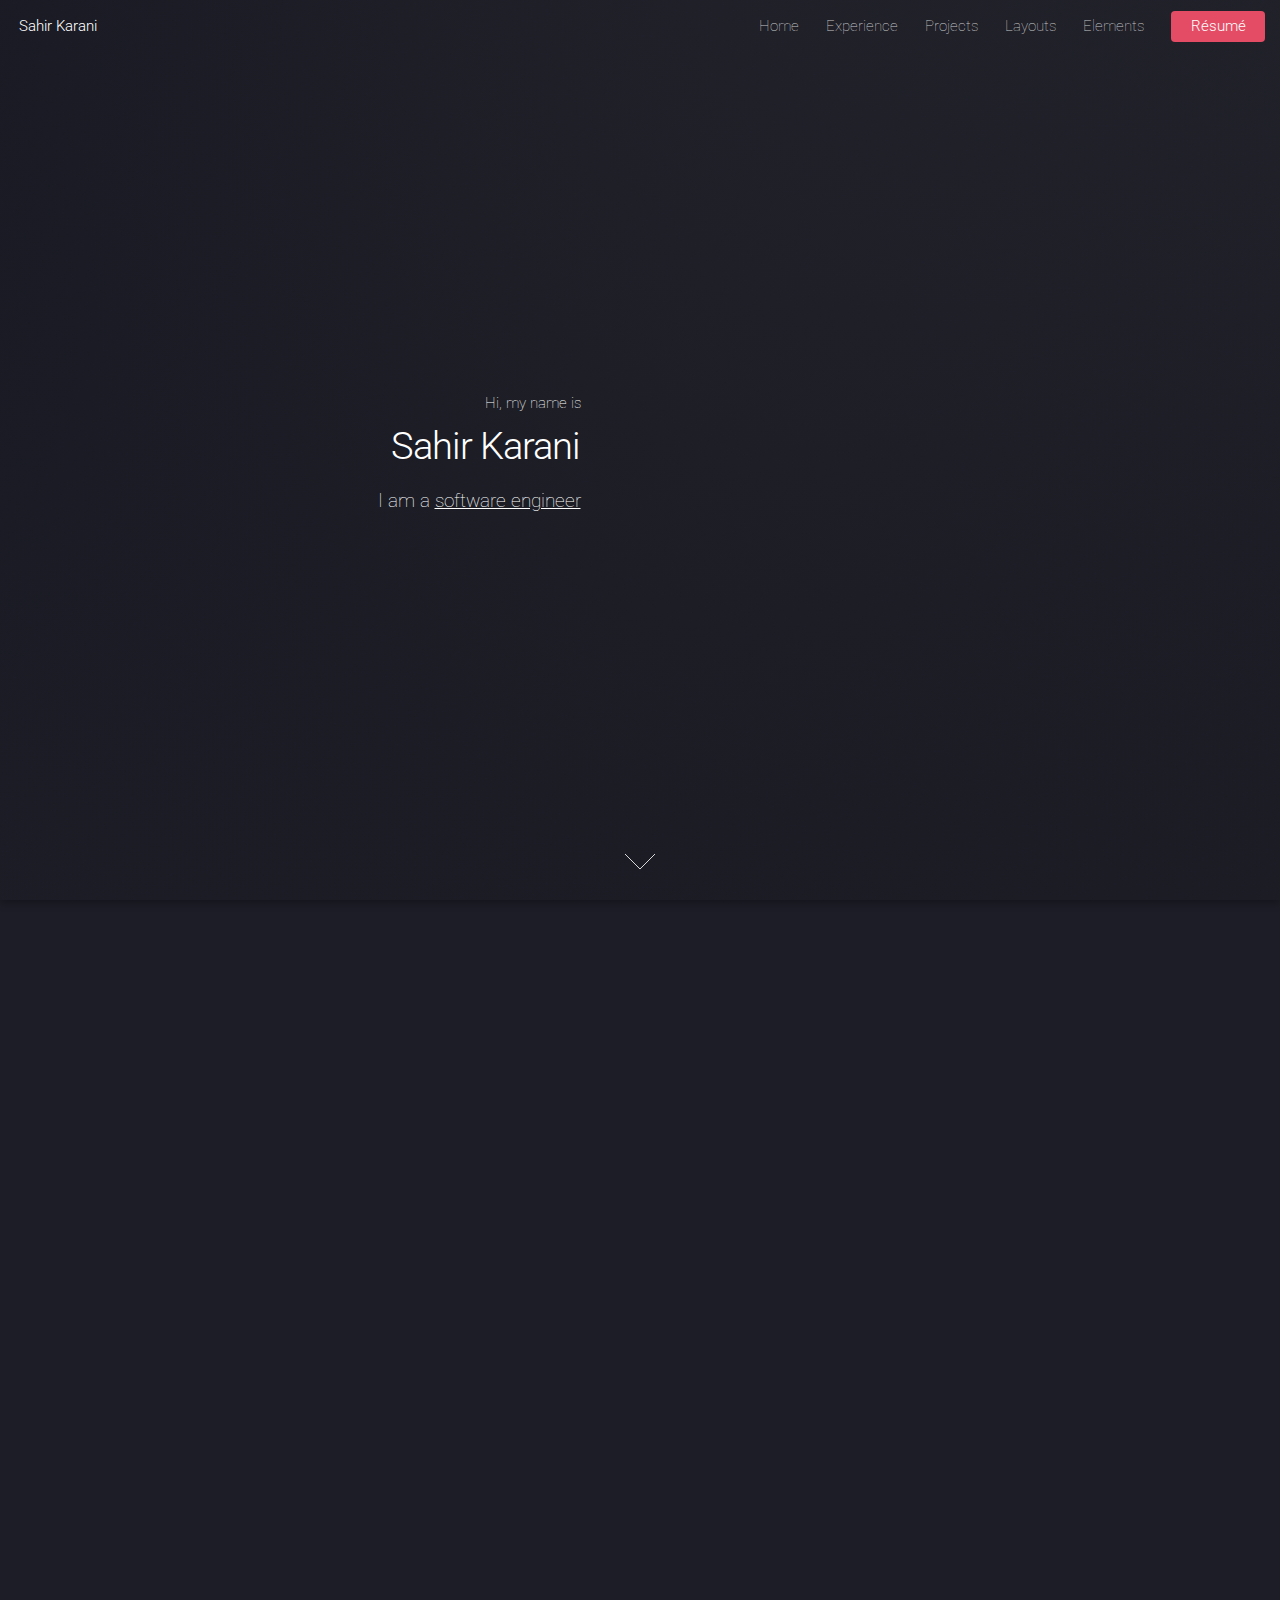
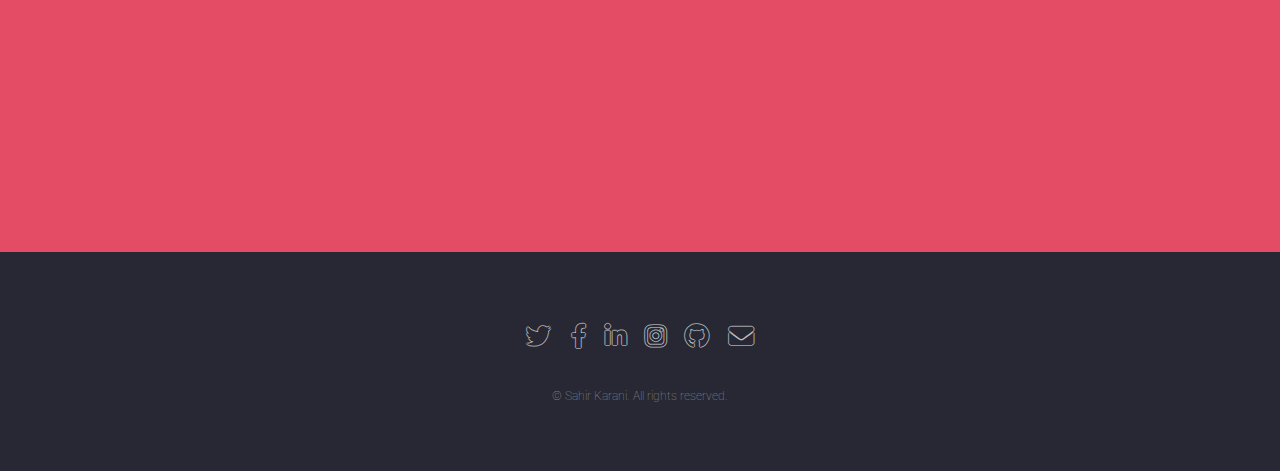
==== index.html @ cb061e29 "adding page redirects and projects page" ====
<!DOCTYPE HTML>
<html>
	<head>
		<link rel="icon" href="favicon.ico?v=2" />
		<title>Sahir Karani's Portfolio</title>
		<meta charset="utf-8" />
		<meta name="viewport" content="width=device-width, initial-scale=1, user-scalable=no" />
		<link rel="stylesheet" href="assets/css/main.css" />
		<noscript><link rel="stylesheet" href="assets/css/noscript.css" /></noscript>
	</head>
	<body class="is-preload landing">
		<div id="page-wrapper">

			<!-- Header -->
				<header id="header">
					<h1 id="logo">
						<a href="index.html">Sahir Karani</a>
					</h1>
					<nav id="nav">
						<ul>
							<li><a href="index.html">Home</a></li>
							<li><a href="experience.html">Experience</a></li>
							<li><a href="projects.html">Projects</a></li>
							<li>
								<a href="#">Layouts</a>
								<ul>
									<li><a href="left-sidebar.html">Left Sidebar</a></li>
									<li><a href="right-sidebar.html">Right Sidebar</a></li>
									<li><a href="no-sidebar.html">No Sidebar</a></li>
									<li>
										<a href="#">Submenu</a>
										<ul>
											<li><a href="#">Option 1</a></li>
											<li><a href="#">Option 2</a></li>
											<li><a href="#">Option 3</a></li>
											<li><a href="#">Option 4</a></li>
										</ul>
									</li>
								</ul>
							</li>
							<li><a href="elements.html">Elements</a></li>
							<li><a href="#" class="button primary">Résumé</a></li>
						</ul>
					</nav>
				</header>

			<!-- Banner -->
				<section id="banner">
					<div class="content">
						<header>
							<p>Hi, my name is</p>
							<h2>Sahir Karani</h2>
							<p>I am a <u>software engineer</u></p>
						</header>
						<span class="image"><img src="images/Sahir.png" alt="" /></span>
					</div>
					<a href="#one" class="goto-next scrolly">Next</a>
				</section>

			<!-- One -->
				<section id="one" class="spotlight style1 bottom">
					<span class="image fit main"><img src="images/pic1.jpg" alt="" /></span>
					<div class="content">
						<div class="container">
							<h2>About Me</h2>
							<p>
								I am a software engineer located in New York City with experience in full-stack development. 
								I am a graduate of New York University’s Tandon School of Engineering where I majored in Computer Science and minored in Cyber Security. 
								Currently I am working as a software engineer at Goldman Sachs. I am experienced in a variety of programming languages and tools. 
								I love learning new things and solving complex problems. I hope one day with my skills I can help people in need and make an impact in the world. 
								When I’m not working, I like to go climbing, play football, work out and try out new restaurants and cuisines.
							</p>
						</div>
					</div>
					<a href="#two" class="goto-next scrolly">Next</a>
				</section>

			<!-- Two -->
				<section id="two" class="spotlight style2 right">
					<span class="image fit main"><img src="images/experience.png" alt="" /></span>
					<div class="content">
						<header>
							<h2>Experience</h2>
						</header>
						<p>
							I started my software engineering journey during my sophomore year in college as a Networks Engineering Analyst at <b>Deloitte</b>. 
							At Deloitte, I developed, tested, and managed Python programs to automate network infrastructure hardware. 
							My next experience was working at <b>JP Morgan Chase & Co.</b> as a software engineer. 
							There I worked on security controls for entitlement management using attribute-based access control. 
							I also designed a policy decision point microservice to manage entitlements and showcased a live example in a proof of concept user interface utilizing Python, XACML, and Flask. 
							Upon graduation, I joined <b>Goldman Sachs</b> as a software engineer on the Alternative Investments and Manager Selection team. 
							Currently, I primarily work on a Java backend and Angular (TypeScript) front end.
						</p>
						<ul class="actions">
							<li><a href="experience.html" class="button">Full Experience</a></li>
						</ul>
					</div>
					<a href="#three" class="goto-next scrolly">Next</a>
				</section>

			<!-- Three -->
				<section id="three" class="spotlight style3 left">
					<span class="image fit main bottom"><img src="images/projects.jpg" alt="" /></span>
					<div class="content">
						<header>
							<h2>Projects</h2>
						</header>
						<p>My highlighted projects include <b>CommUnity</b> - an android application that helped individuals create philanthropic and sustainability initiatives related to public facilities and infrastructure. 
							The CommUnity application won the <u>Best Android Hack at HackNYU</u>, a global hackathon lasting 48 hours and comprising of 500+ participants. 
							Another project I worked on was <b>Alertify</b> - an Android Wear and Android Phone application which allowed users a quick and easy way to reach out to a friend or family member in an emergency. 
							Alertify won the <u>Best Software Hack at WearHacks New York</u>, a wearables hackathon with 500+ participants of all ages. 
							Another personal project is <b>BlueCollr</b>, a web application that allows regular people to connect with blue-collar workers to complete jobs. 
							BlueCollr allows in-application chat, price negotiation, payment and reviews. 
							An additional project I worked on was the <b>Railroad Train Guidance System</b> in which I helped design a fully automated graphical program to show alternative train routes when a train lines were jammed. 
							These are a few projects I've worked on, to see my full project list, click below!</p>
						<ul class="actions">
							<li><a href="projects.html" class="button">All Projects</a></li>
						</ul>
					</div>
					<a href="#four" class="goto-next scrolly">Next</a>
				</section>

			<!-- Four -->
				<section id="four" class="wrapper style1 special fade-up">
					<div class="container">
						<header class="major">
							<h2>Technical Skills & Technologies</h2>
						</header>
						<div class="box alt">
							<div class="row gtr-uniform">
								<section class="col-3 col-4-medium col-6-xsmall">
									<span class="icon solid alt major">
										<i class="fab fa-python fa-3x"></i>
									</span>
									<h3>Python</h3>
								</section>
								<section class="col-3 col-4-medium col-6-xsmall">
									<span class="icon solid alt major">
										<i class="fab fa-java fa-3x"></i>
									</span>
									<h3>Java</h3>
								</section>
								<section class="col-3 col-4-medium col-6-xsmall">
									<span class="icon solid alt major">
										<p>C++</p>
									</span>
									<h3>C++</h3>
								</section>
								<section class="col-3 col-4-medium col-6-xsmall">
									<span class="icon solid alt major">
										<i class="fab fa-angular fa-3x"></i>
									</span>
									<h3>Angular</h3>
								</section>
								<section class="col-3 col-4-medium col-6-xsmall">
									<span class="icon solid alt major">
										<i class="fab fa-html5 fa-3x"></i>
									</span>
									<h3>HTML 5</h3>
								</section>
								<section class="col-3 col-4-medium col-6-xsmall">
									<span class="icon solid alt major">
										<i class="fab fa-css3-alt fa-3x"></i>
									</span>
									<h3>CSS 3</h3>
								</section>

								<section class="col-3 col-4-medium col-6-xsmall">
									<span class="icon solid alt major">
										<i class="fas fa-terminal fa-3x"></i>
									</span>
									<h3>Bash</h3>
								</section>
								
								<section class="col-3 col-4-medium col-6-xsmall">
									<span class="icon solid alt major">
										<i class="fas fa-database fa-3x"></i>
									</span>
									<h3>SQL</h3>
								</section>
								<section class="col-3 col-4-medium col-6-xsmall">
									<span class="icon solid alt major">
										<i class="fab fa-git-alt fa-3x"></i>
									</span>
									<h3>Git</h3>
								</section>
								<section class="col-3 col-4-medium col-6-xsmall">
									<span class="icon solid alt major">
										<i class="fab fa-aws fa-3x"></i>
									</span>
									<h3>Amazon Web Services</h3>
								</section>
								<section class="col-3 col-4-medium col-6-xsmall">
									<span class="icon solid alt major">
										<i class="fab fa-docker fa-3x"></i>
									</span>
									<h3>Docker</h3>
								</section>
								<section class="col-3 col-4-medium col-6-xsmall">
									<span class="icon solid alt major">
										<i class="fab fa-jira fa-3x"></i>
									</span>
									<h3>Jira</h3>
								</section>
							</div>
						</div>
					</div>
				</section>

			<!-- Five -->
				<section id="five" class="wrapper style2 special fade">
					<div class="container">
						<header>
							<h2>Contact Me</h2>
							<p>
								Curious about my experiences? Want to learn more about my projects? Or need a good food recommendation?
								<br>
								Fill out the form below and I'll get back to you!
							</p>
						</header>
						<form onsubmit="sendEmailPost(); this.reset(); return false;" id="emailForm">
							<div class="row input gtr-uniform gtr-50">
								<div class="col-6 col-12-xsmall">
									<input id="name" type="text" name="name" placeholder="Name" required>
								</div>
								<div class="col-6 col-12-xsmall">
									<input id="replyEmail" type="email" name="_replyto" placeholder="Email" required>
								</div>
							</div>
							<div class="row input gtr-uniform gtr-50">
								<div class="col-12">
									<textarea style="resize: vertical;" id="message" name="message" placeholder="Enter your message" rows=7 required></textarea>
								</div>
							</div>
							<input type="submit"class="fit primary"></input>
						</form>
					</div>
				</section>

			<!-- Footer -->
				<footer id="footer">
					<ul class="icons">
						<li><a href="#" class="icon brands alt fa-twitter"><span class="label">Twitter</span></a></li>
						<li><a href="#" class="icon brands alt fa-facebook-f"><span class="label">Facebook</span></a></li>
						<li><a href="#" class="icon brands alt fa-linkedin-in"><span class="label">LinkedIn</span></a></li>
						<li><a href="#" class="icon brands alt fa-instagram"><span class="label">Instagram</span></a></li>
						<li><a href="#" class="icon brands alt fa-github"><span class="label">GitHub</span></a></li>
						<li><a href="#" class="icon solid alt fa-envelope"><span class="label">Email</span></a></li>
					</ul>
					<ul class="copyright">
						<li>&copy; Sahir Karani. All rights reserved.</li>
					</ul>
				</footer>

		</div>

		<!-- Scripts -->
			<script src="assets/js/jquery.min.js"></script>
			<script src="assets/js/jquery.scrolly.min.js"></script>
			<script src="assets/js/jquery.dropotron.min.js"></script>
			<script src="assets/js/jquery.scrollex.min.js"></script>
			<script src="assets/js/browser.min.js"></script>
			<script src="assets/js/breakpoints.min.js"></script>
			<script src="assets/js/util.js"></script>
			<script src="assets/js/main.js"></script>
			<script>
				function sendEmailPost() {
					var xhr = new XMLHttpRequest();
						xhr.open("POST", "https://formspree.io/maydzjkk", true);
						xhr.setRequestHeader('Content-Type', 'application/json');
						xhr.send(JSON.stringify({
						name: document.getElementById("name").value,
						_replyto: document.getElementById("replyEmail").value,
						message: document.getElementById("message").value
					}));

   					alert( "Thank you, your email was sent! I will get back to you soon!" );
				}
			</script>

	</body>
</html>
---- assets/css/main.css ----
@import url("fontawesome-all.min.css");
@import url("https://fonts.googleapis.com/css?family=Roboto:100,300,100italic,300italic");

/*
	Landed by HTML5 UP
	html5up.net | @ajlkn
	Free for personal and commercial use under the CCA 3.0 license (html5up.net/license)
*/

.icon.major.alt i, .icon.major.alt p {
	vertical-align: middle;
	color: white;
}

.icon.major.alt p {
	vertical-align: middle;
	font-weight: bolder;
	font-size: 2em;
	color: white;
}

.row.input {
    padding-bottom: 1.5em;
}

html, body, div, span, applet, object,
iframe, h1, h2, h3, h4, h5, h6, p, blockquote,
pre, a, abbr, acronym, address, big, cite,
code, del, dfn, em, img, ins, kbd, q, s, samp,
small, strike, strong, sub, sup, tt, var, b,
u, i, center, dl, dt, dd, ol, ul, li, fieldset,
form, label, legend, table, caption, tbody,
tfoot, thead, tr, th, td, article, aside,
canvas, details, embed, figure, figcaption,
footer, header, hgroup, menu, nav, output, ruby,
section, summary, time, mark, audio, video {
	margin: 0;
	padding: 0;
	border: 0;
	font-size: 100%;
	font: inherit;
	vertical-align: baseline;}

article, aside, details, figcaption, figure,
footer, header, hgroup, menu, nav, section {
	display: block;}

body {
	line-height: 1;
}

ol, ul {
	list-style: none;
}

blockquote, q {
	quotes: none;
}

	blockquote:before, blockquote:after, q:before, q:after {
		content: '';
		content: none;
	}

table {
	border-collapse: collapse;
	border-spacing: 0;
}

body {
	-webkit-text-size-adjust: none;
}

mark {
	background-color: transparent;
	color: inherit;
}

input::-moz-focus-inner {
	border: 0;
	padding: 0;
}

input, select, textarea {
	-moz-appearance: none;
	-webkit-appearance: none;
	-ms-appearance: none;
	appearance: none;
}

/* Basic */

	html {
		box-sizing: border-box;
	}

	*, *:before, *:after {
		box-sizing: inherit;
	}

	html, body {
		background: #1c1d26;
	}

	body.is-preload *, body.is-preload *:before, body.is-preload *:after {
		-moz-animation: none !important;
		-webkit-animation: none !important;
		-ms-animation: none !important;
		animation: none !important;
		-moz-transition: none !important;
		-webkit-transition: none !important;
		-ms-transition: none !important;
		transition: none !important;
	}

	body, input, select, textarea {
		color: rgba(255, 255, 255, 0.75);
		font-family: "Roboto", Helvetica, sans-serif;
		font-size: 15pt;
		font-weight: 100;
		line-height: 1.75em;
	}

	a {
		-moz-transition: border-color 0.2s ease-in-out, color 0.2s ease-in-out;
		-webkit-transition: border-color 0.2s ease-in-out, color 0.2s ease-in-out;
		-ms-transition: border-color 0.2s ease-in-out, color 0.2s ease-in-out;
		transition: border-color 0.2s ease-in-out, color 0.2s ease-in-out;
		border-bottom: dotted 1px;
		color: #e44c65;
		text-decoration: none;
	}

		a:hover {
			color: #e44c65 !important;
			border-bottom-color: transparent;
		}

	strong, b {
		color: #ffffff;
		font-weight: 300;
	}

	em, i {
		font-style: italic;
	}

	p {
		margin: 0 0 2em 0;
	}

	h1, h2, h3, h4, h5, h6 {
		color: #ffffff;
		font-weight: 300;
		line-height: 1em;
		margin: 0 0 1em 0;
	}

		h1 a, h2 a, h3 a, h4 a, h5 a, h6 a {
			color: inherit;
			border: 0;
		}

	h2 {
		font-size: 2em;
		line-height: 1.5em;
		letter-spacing: -0.025em;
	}

	h3 {
		font-size: 1.35em;
		line-height: 1.5em;
	}

	h4 {
		font-size: 1.1em;
		line-height: 1.5em;
	}

	h5 {
		font-size: 0.9em;
		line-height: 1.5em;
	}

	h6 {
		font-size: 0.7em;
		line-height: 1.5em;
	}

	sub {
		font-size: 0.8em;
		position: relative;
		top: 0.5em;
	}

	sup {
		font-size: 0.8em;
		position: relative;
		top: -0.5em;
	}

	hr {
		border: 0;
		border-bottom: solid 1px rgba(255, 255, 255, 0.3);
		margin: 3em 0;
	}

		hr.major {
			margin: 4em 0;
		}

	blockquote {
		border-left: solid 4px rgba(255, 255, 255, 0.3);
		font-style: italic;
		margin: 0 0 2em 0;
		padding: 0.5em 0 0.5em 2em;
	}

	code {
		background: rgba(255, 255, 255, 0.075);
		border-radius: 4px;
		font-family: "Courier New", monospace;
		font-size: 0.9em;
		margin: 0 0.25em;
		padding: 0.25em 0.65em;
	}

	pre {
		-webkit-overflow-scrolling: touch;
		font-family: "Courier New", monospace;
		font-size: 0.9em;
		margin: 0 0 2em 0;
	}

		pre code {
			display: block;
			line-height: 1.75em;
			padding: 1em 1.5em;
			overflow-x: auto;
		}

	.align-left {
		text-align: left;
	}

	.align-center {
		text-align: center;
	}

	.align-right {
		text-align: right;
	}

/* Loader */

	@-moz-keyframes spinner-show {
		0% {
			opacity: 0;
		}

		100% {
			opacity: 1;
		}
	}

	@-webkit-keyframes spinner-show {
		0% {
			opacity: 0;
		}

		100% {
			opacity: 1;
		}
	}

	@-ms-keyframes spinner-show {
		0% {
			opacity: 0;
		}

		100% {
			opacity: 1;
		}
	}

	@keyframes spinner-show {
		0% {
			opacity: 0;
		}

		100% {
			opacity: 1;
		}
	}

	@-moz-keyframes spinner-hide {
		0% {
			color: rgba(255, 255, 255, 0.15);
			z-index: 100001;
			-moz-transform: scale(1) rotate(0deg);
			-webkit-transform: scale(1) rotate(0deg);
			-ms-transform: scale(1) rotate(0deg);
			transform: scale(1) rotate(0deg);
		}

		99% {
			color: #1c1d26;
			z-index: 100001;
			-moz-transform: scale(0.5) rotate(360deg);
			-webkit-transform: scale(0.5) rotate(360deg);
			-ms-transform: scale(0.5) rotate(360deg);
			transform: scale(0.5) rotate(360deg);
		}

		100% {
			color: #1c1d26;
			z-index: -1;
			-moz-transform: scale(0.5) rotate(360deg);
			-webkit-transform: scale(0.5) rotate(360deg);
			-ms-transform: scale(0.5) rotate(360deg);
			transform: scale(0.5) rotate(360deg);
		}
	}

	@-webkit-keyframes spinner-hide {
		0% {
			color: rgba(255, 255, 255, 0.15);
			z-index: 100001;
			-moz-transform: scale(1) rotate(0deg);
			-webkit-transform: scale(1) rotate(0deg);
			-ms-transform: scale(1) rotate(0deg);
			transform: scale(1) rotate(0deg);
		}

		99% {
			color: #1c1d26;
			z-index: 100001;
			-moz-transform: scale(0.5) rotate(360deg);
			-webkit-transform: scale(0.5) rotate(360deg);
			-ms-transform: scale(0.5) rotate(360deg);
			transform: scale(0.5) rotate(360deg);
		}

		100% {
			color: #1c1d26;
			z-index: -1;
			-moz-transform: scale(0.5) rotate(360deg);
			-webkit-transform: scale(0.5) rotate(360deg);
			-ms-transform: scale(0.5) rotate(360deg);
			transform: scale(0.5) rotate(360deg);
		}
	}

	@-ms-keyframes spinner-hide {
		0% {
			color: rgba(255, 255, 255, 0.15);
			z-index: 100001;
			-moz-transform: scale(1) rotate(0deg);
			-webkit-transform: scale(1) rotate(0deg);
			-ms-transform: scale(1) rotate(0deg);
			transform: scale(1) rotate(0deg);
		}

		99% {
			color: #1c1d26;
			z-index: 100001;
			-moz-transform: scale(0.5) rotate(360deg);
			-webkit-transform: scale(0.5) rotate(360deg);
			-ms-transform: scale(0.5) rotate(360deg);
			transform: scale(0.5) rotate(360deg);
		}

		100% {
			color: #1c1d26;
			z-index: -1;
			-moz-transform: scale(0.5) rotate(360deg);
			-webkit-transform: scale(0.5) rotate(360deg);
			-ms-transform: scale(0.5) rotate(360deg);
			transform: scale(0.5) rotate(360deg);
		}
	}

	@keyframes spinner-hide {
		0% {
			color: rgba(255, 255, 255, 0.15);
			z-index: 100001;
			-moz-transform: scale(1) rotate(0deg);
			-webkit-transform: scale(1) rotate(0deg);
			-ms-transform: scale(1) rotate(0deg);
			transform: scale(1) rotate(0deg);
		}

		99% {
			color: #1c1d26;
			z-index: 100001;
			-moz-transform: scale(0.5) rotate(360deg);
			-webkit-transform: scale(0.5) rotate(360deg);
			-ms-transform: scale(0.5) rotate(360deg);
			transform: scale(0.5) rotate(360deg);
		}

		100% {
			color: #1c1d26;
			z-index: -1;
			-moz-transform: scale(0.5) rotate(360deg);
			-webkit-transform: scale(0.5) rotate(360deg);
			-ms-transform: scale(0.5) rotate(360deg);
			transform: scale(0.5) rotate(360deg);
		}
	}

	@-moz-keyframes spinner-rotate {
		0% {
			-moz-transform: scale(1) rotate(0deg);
			-webkit-transform: scale(1) rotate(0deg);
			-ms-transform: scale(1) rotate(0deg);
			transform: scale(1) rotate(0deg);
		}

		100% {
			-moz-transform: scale(1) rotate(360deg);
			-webkit-transform: scale(1) rotate(360deg);
			-ms-transform: scale(1) rotate(360deg);
			transform: scale(1) rotate(360deg);
		}
	}

	@-webkit-keyframes spinner-rotate {
		0% {
			-moz-transform: scale(1) rotate(0deg);
			-webkit-transform: scale(1) rotate(0deg);
			-ms-transform: scale(1) rotate(0deg);
			transform: scale(1) rotate(0deg);
		}

		100% {
			-moz-transform: scale(1) rotate(360deg);
			-webkit-transform: scale(1) rotate(360deg);
			-ms-transform: scale(1) rotate(360deg);
			transform: scale(1) rotate(360deg);
		}
	}

	@-ms-keyframes spinner-rotate {
		0% {
			-moz-transform: scale(1) rotate(0deg);
			-webkit-transform: scale(1) rotate(0deg);
			-ms-transform: scale(1) rotate(0deg);
			transform: scale(1) rotate(0deg);
		}

		100% {
			-moz-transform: scale(1) rotate(360deg);
			-webkit-transform: scale(1) rotate(360deg);
			-ms-transform: scale(1) rotate(360deg);
			transform: scale(1) rotate(360deg);
		}
	}

	@keyframes spinner-rotate {
		0% {
			-moz-transform: scale(1) rotate(0deg);
			-webkit-transform: scale(1) rotate(0deg);
			-ms-transform: scale(1) rotate(0deg);
			transform: scale(1) rotate(0deg);
		}

		100% {
			-moz-transform: scale(1) rotate(360deg);
			-webkit-transform: scale(1) rotate(360deg);
			-ms-transform: scale(1) rotate(360deg);
			transform: scale(1) rotate(360deg);
		}
	}

	@-moz-keyframes overlay-hide {
		0% {
			opacity: 1;
			z-index: 100000;
		}

		15% {
			opacity: 1;
			z-index: 100000;
		}

		99% {
			opacity: 0;
			z-index: 100000;
		}

		100% {
			opacity: 0;
			z-index: -1;
		}
	}

	@-webkit-keyframes overlay-hide {
		0% {
			opacity: 1;
			z-index: 100000;
		}

		15% {
			opacity: 1;
			z-index: 100000;
		}

		99% {
			opacity: 0;
			z-index: 100000;
		}

		100% {
			opacity: 0;
			z-index: -1;
		}
	}

	@-ms-keyframes overlay-hide {
		0% {
			opacity: 1;
			z-index: 100000;
		}

		15% {
			opacity: 1;
			z-index: 100000;
		}

		99% {
			opacity: 0;
			z-index: 100000;
		}

		100% {
			opacity: 0;
			z-index: -1;
		}
	}

	@keyframes overlay-hide {
		0% {
			opacity: 1;
			z-index: 100000;
		}

		15% {
			opacity: 1;
			z-index: 100000;
		}

		99% {
			opacity: 0;
			z-index: 100000;
		}

		100% {
			opacity: 0;
			z-index: -1;
		}
	}

	body.landing {
		text-decoration: none;
	}

		body.landing:before {
			-moz-osx-font-smoothing: grayscale;
			-webkit-font-smoothing: antialiased;
			display: inline-block;
			font-style: normal;
			font-variant: normal;
			text-rendering: auto;
			line-height: 1;
			text-transform: none !important;
			font-family: 'Font Awesome 5 Free';
			font-weight: 900;
		}

		body.landing:before {
			-moz-animation: spinner-show 1.5s 1 0.25s ease forwards, spinner-hide 0.25s ease-in-out forwards !important;
			-webkit-animation: spinner-show 1.5s 1 0.25s ease forwards, spinner-hide 0.25s ease-in-out forwards !important;
			-ms-animation: spinner-show 1.5s 1 0.25s ease forwards, spinner-hide 0.25s ease-in-out forwards !important;
			animation: spinner-show 1.5s 1 0.25s ease forwards, spinner-hide 0.25s ease-in-out forwards !important;
			-moz-transform-origin: 50% 50%;
			-webkit-transform-origin: 50% 50%;
			-ms-transform-origin: 50% 50%;
			transform-origin: 50% 50%;
			color: rgba(255, 255, 255, 0.15);
			content: '\f1ce';
			cursor: default;
			display: block;
			font-size: 2em;
			height: 2em;
			left: 50%;
			line-height: 2em;
			margin: -1em 0 0 -1em;
			opacity: 0;
			position: fixed;
			text-align: center;
			top: 50%;
			width: 2em;
			z-index: -1;
		}

		body.landing:after {
			-moz-animation: overlay-hide 1.5s ease-in forwards !important;
			-webkit-animation: overlay-hide 1.5s ease-in forwards !important;
			-ms-animation: overlay-hide 1.5s ease-in forwards !important;
			animation: overlay-hide 1.5s ease-in forwards !important;
			background: #1c1d26;
			content: '';
			display: block;
			height: 100%;
			left: 0;
			opacity: 0;
			position: fixed;
			top: 0;
			width: 100%;
			z-index: -1;
		}

		body.landing.is-preload:before {
			-moz-animation: spinner-show 1.5s 1 0.25s ease forwards, spinner-rotate 0.75s infinite linear !important;
			-webkit-animation: spinner-show 1.5s 1 0.25s ease forwards, spinner-rotate 0.75s infinite linear !important;
			-ms-animation: spinner-show 1.5s 1 0.25s ease forwards, spinner-rotate 0.75s infinite linear !important;
			animation: spinner-show 1.5s 1 0.25s ease forwards, spinner-rotate 0.75s infinite linear !important;
			z-index: 100001;
		}

		body.landing.is-preload:after {
			-moz-animation: none !important;
			-webkit-animation: none !important;
			-ms-animation: none !important;
			animation: none !important;
			opacity: 1;
			z-index: 100000;
		}

	@media (-webkit-min-device-pixel-ratio: 2) {

		body.landing:before {
			line-height: 2.025em;
		}

	}

/* Container */

	.container {
		margin: 0 auto;
		max-width: calc(100% - 4em);
		width: 70em;
	}

		.container.xsmall {
			width: 17.5em;
		}

		.container.small {
			width: 35em;
		}

		.container.medium {
			width: 52.5em;
		}

		.container.large {
			width: 87.5em;
		}

		.container.xlarge {
			width: 105em;
		}

		.container.max {
			width: 100%;
		}

		@media screen and (max-width: 1280px) {

			.container {
				width: 90%;
				max-width: 100%;
			}

		}

		@media screen and (max-width: 980px) {

			.container {
				width: 100% !important;
			}

		}

/* Row */

	.row {
		display: flex;
		flex-wrap: wrap;
		box-sizing: border-box;
		align-items: stretch;
	}

		.row > * {
			box-sizing: border-box;
		}

		.row.gtr-uniform > * > :last-child {
			margin-bottom: 0;
		}

		.row.aln-left {
			justify-content: flex-start;
		}

		.row.aln-center {
			justify-content: center;
		}

		.row.aln-right {
			justify-content: flex-end;
		}

		.row.aln-top {
			align-items: flex-start;
		}

		.row.aln-middle {
			align-items: center;
		}

		.row.aln-bottom {
			align-items: flex-end;
		}

		.row > .imp {
			order: -1;
		}

		.row > .col-1 {
			width: 8.33333%;
		}

		.row > .off-1 {
			margin-left: 8.33333%;
		}

		.row > .col-2 {
			width: 16.66667%;
		}

		.row > .off-2 {
			margin-left: 16.66667%;
		}

		.row > .col-3 {
			width: 25%;
		}

		.row > .off-3 {
			margin-left: 25%;
		}

		.row > .col-4 {
			width: 33.33333%;
		}

		.row > .off-4 {
			margin-left: 33.33333%;
		}

		.row > .col-5 {
			width: 41.66667%;
		}

		.row > .off-5 {
			margin-left: 41.66667%;
		}

		.row > .col-6 {
			width: 50%;
		}

		.row > .off-6 {
			margin-left: 50%;
		}

		.row > .col-7 {
			width: 58.33333%;
		}

		.row > .off-7 {
			margin-left: 58.33333%;
		}

		.row > .col-8 {
			width: 66.66667%;
		}

		.row > .off-8 {
			margin-left: 66.66667%;
		}

		.row > .col-9 {
			width: 75%;
		}

		.row > .off-9 {
			margin-left: 75%;
		}

		.row > .col-10 {
			width: 83.33333%;
		}

		.row > .off-10 {
			margin-left: 83.33333%;
		}

		.row > .col-11 {
			width: 91.66667%;
		}

		.row > .off-11 {
			margin-left: 91.66667%;
		}

		.row > .col-12 {
			width: 100%;
		}

		.row > .off-12 {
			margin-left: 100%;
		}

		.row.gtr-0 {
			margin-top: 0;
			margin-left: 0em;
		}

			.row.gtr-0 > * {
				padding: 0 0 0 0em;
			}

			.row.gtr-0.gtr-uniform {
				margin-top: 0em;
			}

				.row.gtr-0.gtr-uniform > * {
					padding-top: 0em;
				}

		.row.gtr-25 {
			margin-top: 0;
			margin-left: -0.625em;
		}

			.row.gtr-25 > * {
				padding: 0 0 0 0.625em;
			}

			.row.gtr-25.gtr-uniform {
				margin-top: -0.625em;
			}

				.row.gtr-25.gtr-uniform > * {
					padding-top: 0.625em;
				}

		.row.gtr-50 {
			margin-top: 0;
			margin-left: -1.25em;
		}

			.row.gtr-50 > * {
				padding: 0 0 0 1.25em;
			}

			.row.gtr-50.gtr-uniform {
				margin-top: -1.25em;
			}

				.row.gtr-50.gtr-uniform > * {
					padding-top: 1.25em;
				}

		.row {
			margin-top: 0;
			margin-left: -2.5em;
		}

			.row > * {
				padding: 0 0 0 2.5em;
			}

			.row.gtr-uniform {
				margin-top: -2.5em;
			}

				.row.gtr-uniform > * {
					padding-top: 2.5em;
				}

		.row.gtr-150 {
			margin-top: 0;
			margin-left: -3.75em;
		}

			.row.gtr-150 > * {
				padding: 0 0 0 3.75em;
			}

			.row.gtr-150.gtr-uniform {
				margin-top: -3.75em;
			}

				.row.gtr-150.gtr-uniform > * {
					padding-top: 3.75em;
				}

		.row.gtr-200 {
			margin-top: 0;
			margin-left: -5em;
		}

			.row.gtr-200 > * {
				padding: 0 0 0 5em;
			}

			.row.gtr-200.gtr-uniform {
				margin-top: -5em;
			}

				.row.gtr-200.gtr-uniform > * {
					padding-top: 5em;
				}

		@media screen and (max-width: 1680px) {

			.row {
				display: flex;
				flex-wrap: wrap;
				box-sizing: border-box;
				align-items: stretch;
			}

				.row > * {
					box-sizing: border-box;
				}

				.row.gtr-uniform > * > :last-child {
					margin-bottom: 0;
				}

				.row.aln-left {
					justify-content: flex-start;
				}

				.row.aln-center {
					justify-content: center;
				}

				.row.aln-right {
					justify-content: flex-end;
				}

				.row.aln-top {
					align-items: flex-start;
				}

				.row.aln-middle {
					align-items: center;
				}

				.row.aln-bottom {
					align-items: flex-end;
				}

				.row > .imp-xlarge {
					order: -1;
				}

				.row > .col-1-xlarge {
					width: 8.33333%;
				}

				.row > .off-1-xlarge {
					margin-left: 8.33333%;
				}

				.row > .col-2-xlarge {
					width: 16.66667%;
				}

				.row > .off-2-xlarge {
					margin-left: 16.66667%;
				}

				.row > .col-3-xlarge {
					width: 25%;
				}

				.row > .off-3-xlarge {
					margin-left: 25%;
				}

				.row > .col-4-xlarge {
					width: 33.33333%;
				}

				.row > .off-4-xlarge {
					margin-left: 33.33333%;
				}

				.row > .col-5-xlarge {
					width: 41.66667%;
				}

				.row > .off-5-xlarge {
					margin-left: 41.66667%;
				}

				.row > .col-6-xlarge {
					width: 50%;
				}

				.row > .off-6-xlarge {
					margin-left: 50%;
				}

				.row > .col-7-xlarge {
					width: 58.33333%;
				}

				.row > .off-7-xlarge {
					margin-left: 58.33333%;
				}

				.row > .col-8-xlarge {
					width: 66.66667%;
				}

				.row > .off-8-xlarge {
					margin-left: 66.66667%;
				}

				.row > .col-9-xlarge {
					width: 75%;
				}

				.row > .off-9-xlarge {
					margin-left: 75%;
				}

				.row > .col-10-xlarge {
					width: 83.33333%;
				}

				.row > .off-10-xlarge {
					margin-left: 83.33333%;
				}

				.row > .col-11-xlarge {
					width: 91.66667%;
				}

				.row > .off-11-xlarge {
					margin-left: 91.66667%;
				}

				.row > .col-12-xlarge {
					width: 100%;
				}

				.row > .off-12-xlarge {
					margin-left: 100%;
				}

				.row.gtr-0 {
					margin-top: 0;
					margin-left: 0em;
				}

					.row.gtr-0 > * {
						padding: 0 0 0 0em;
					}

					.row.gtr-0.gtr-uniform {
						margin-top: 0em;
					}

						.row.gtr-0.gtr-uniform > * {
							padding-top: 0em;
						}

				.row.gtr-25 {
					margin-top: 0;
					margin-left: -0.625em;
				}

					.row.gtr-25 > * {
						padding: 0 0 0 0.625em;
					}

					.row.gtr-25.gtr-uniform {
						margin-top: -0.625em;
					}

						.row.gtr-25.gtr-uniform > * {
							padding-top: 0.625em;
						}

				.row.gtr-50 {
					margin-top: 0;
					margin-left: -1.25em;
				}

					.row.gtr-50 > * {
						padding: 0 0 0 1.25em;
					}

					.row.gtr-50.gtr-uniform {
						margin-top: -1.25em;
					}

						.row.gtr-50.gtr-uniform > * {
							padding-top: 1.25em;
						}

				.row {
					margin-top: 0;
					margin-left: -2.5em;
				}

					.row > * {
						padding: 0 0 0 2.5em;
					}

					.row.gtr-uniform {
						margin-top: -2.5em;
					}

						.row.gtr-uniform > * {
							padding-top: 2.5em;
						}

				.row.gtr-150 {
					margin-top: 0;
					margin-left: -3.75em;
				}

					.row.gtr-150 > * {
						padding: 0 0 0 3.75em;
					}

					.row.gtr-150.gtr-uniform {
						margin-top: -3.75em;
					}

						.row.gtr-150.gtr-uniform > * {
							padding-top: 3.75em;
						}

				.row.gtr-200 {
					margin-top: 0;
					margin-left: -5em;
				}

					.row.gtr-200 > * {
						padding: 0 0 0 5em;
					}

					.row.gtr-200.gtr-uniform {
						margin-top: -5em;
					}

						.row.gtr-200.gtr-uniform > * {
							padding-top: 5em;
						}

		}

		@media screen and (max-width: 1280px) {

			.row {
				display: flex;
				flex-wrap: wrap;
				box-sizing: border-box;
				align-items: stretch;
			}

				.row > * {
					box-sizing: border-box;
				}

				.row.gtr-uniform > * > :last-child {
					margin-bottom: 0;
				}

				.row.aln-left {
					justify-content: flex-start;
				}

				.row.aln-center {
					justify-content: center;
				}

				.row.aln-right {
					justify-content: flex-end;
				}

				.row.aln-top {
					align-items: flex-start;
				}

				.row.aln-middle {
					align-items: center;
				}

				.row.aln-bottom {
					align-items: flex-end;
				}

				.row > .imp-large {
					order: -1;
				}

				.row > .col-1-large {
					width: 8.33333%;
				}

				.row > .off-1-large {
					margin-left: 8.33333%;
				}

				.row > .col-2-large {
					width: 16.66667%;
				}

				.row > .off-2-large {
					margin-left: 16.66667%;
				}

				.row > .col-3-large {
					width: 25%;
				}

				.row > .off-3-large {
					margin-left: 25%;
				}

				.row > .col-4-large {
					width: 33.33333%;
				}

				.row > .off-4-large {
					margin-left: 33.33333%;
				}

				.row > .col-5-large {
					width: 41.66667%;
				}

				.row > .off-5-large {
					margin-left: 41.66667%;
				}

				.row > .col-6-large {
					width: 50%;
				}

				.row > .off-6-large {
					margin-left: 50%;
				}

				.row > .col-7-large {
					width: 58.33333%;
				}

				.row > .off-7-large {
					margin-left: 58.33333%;
				}

				.row > .col-8-large {
					width: 66.66667%;
				}

				.row > .off-8-large {
					margin-left: 66.66667%;
				}

				.row > .col-9-large {
					width: 75%;
				}

				.row > .off-9-large {
					margin-left: 75%;
				}

				.row > .col-10-large {
					width: 83.33333%;
				}

				.row > .off-10-large {
					margin-left: 83.33333%;
				}

				.row > .col-11-large {
					width: 91.66667%;
				}

				.row > .off-11-large {
					margin-left: 91.66667%;
				}

				.row > .col-12-large {
					width: 100%;
				}

				.row > .off-12-large {
					margin-left: 100%;
				}

				.row.gtr-0 {
					margin-top: 0;
					margin-left: 0em;
				}

					.row.gtr-0 > * {
						padding: 0 0 0 0em;
					}

					.row.gtr-0.gtr-uniform {
						margin-top: 0em;
					}

						.row.gtr-0.gtr-uniform > * {
							padding-top: 0em;
						}

				.row.gtr-25 {
					margin-top: 0;
					margin-left: -0.625em;
				}

					.row.gtr-25 > * {
						padding: 0 0 0 0.625em;
					}

					.row.gtr-25.gtr-uniform {
						margin-top: -0.625em;
					}

						.row.gtr-25.gtr-uniform > * {
							padding-top: 0.625em;
						}

				.row.gtr-50 {
					margin-top: 0;
					margin-left: -1.25em;
				}

					.row.gtr-50 > * {
						padding: 0 0 0 1.25em;
					}

					.row.gtr-50.gtr-uniform {
						margin-top: -1.25em;
					}

						.row.gtr-50.gtr-uniform > * {
							padding-top: 1.25em;
						}

				.row {
					margin-top: 0;
					margin-left: -2.5em;
				}

					.row > * {
						padding: 0 0 0 2.5em;
					}

					.row.gtr-uniform {
						margin-top: -2.5em;
					}

						.row.gtr-uniform > * {
							padding-top: 2.5em;
						}

				.row.gtr-150 {
					margin-top: 0;
					margin-left: -3.75em;
				}

					.row.gtr-150 > * {
						padding: 0 0 0 3.75em;
					}

					.row.gtr-150.gtr-uniform {
						margin-top: -3.75em;
					}

						.row.gtr-150.gtr-uniform > * {
							padding-top: 3.75em;
						}

				.row.gtr-200 {
					margin-top: 0;
					margin-left: -5em;
				}

					.row.gtr-200 > * {
						padding: 0 0 0 5em;
					}

					.row.gtr-200.gtr-uniform {
						margin-top: -5em;
					}

						.row.gtr-200.gtr-uniform > * {
							padding-top: 5em;
						}

		}

		@media screen and (max-width: 980px) {

			.row {
				display: flex;
				flex-wrap: wrap;
				box-sizing: border-box;
				align-items: stretch;
			}

				.row > * {
					box-sizing: border-box;
				}

				.row.gtr-uniform > * > :last-child {
					margin-bottom: 0;
				}

				.row.aln-left {
					justify-content: flex-start;
				}

				.row.aln-center {
					justify-content: center;
				}

				.row.aln-right {
					justify-content: flex-end;
				}

				.row.aln-top {
					align-items: flex-start;
				}

				.row.aln-middle {
					align-items: center;
				}

				.row.aln-bottom {
					align-items: flex-end;
				}

				.row > .imp-medium {
					order: -1;
				}

				.row > .col-1-medium {
					width: 8.33333%;
				}

				.row > .off-1-medium {
					margin-left: 8.33333%;
				}

				.row > .col-2-medium {
					width: 16.66667%;
				}

				.row > .off-2-medium {
					margin-left: 16.66667%;
				}

				.row > .col-3-medium {
					width: 25%;
				}

				.row > .off-3-medium {
					margin-left: 25%;
				}

				.row > .col-4-medium {
					width: 33.33333%;
				}

				.row > .off-4-medium {
					margin-left: 33.33333%;
				}

				.row > .col-5-medium {
					width: 41.66667%;
				}

				.row > .off-5-medium {
					margin-left: 41.66667%;
				}

				.row > .col-6-medium {
					width: 50%;
				}

				.row > .off-6-medium {
					margin-left: 50%;
				}

				.row > .col-7-medium {
					width: 58.33333%;
				}

				.row > .off-7-medium {
					margin-left: 58.33333%;
				}

				.row > .col-8-medium {
					width: 66.66667%;
				}

				.row > .off-8-medium {
					margin-left: 66.66667%;
				}

				.row > .col-9-medium {
					width: 75%;
				}

				.row > .off-9-medium {
					margin-left: 75%;
				}

				.row > .col-10-medium {
					width: 83.33333%;
				}

				.row > .off-10-medium {
					margin-left: 83.33333%;
				}

				.row > .col-11-medium {
					width: 91.66667%;
				}

				.row > .off-11-medium {
					margin-left: 91.66667%;
				}

				.row > .col-12-medium {
					width: 100%;
				}

				.row > .off-12-medium {
					margin-left: 100%;
				}

				.row.gtr-0 {
					margin-top: 0;
					margin-left: 0em;
				}

					.row.gtr-0 > * {
						padding: 0 0 0 0em;
					}

					.row.gtr-0.gtr-uniform {
						margin-top: 0em;
					}

						.row.gtr-0.gtr-uniform > * {
							padding-top: 0em;
						}

				.row.gtr-25 {
					margin-top: 0;
					margin-left: -0.625em;
				}

					.row.gtr-25 > * {
						padding: 0 0 0 0.625em;
					}

					.row.gtr-25.gtr-uniform {
						margin-top: -0.625em;
					}

						.row.gtr-25.gtr-uniform > * {
							padding-top: 0.625em;
						}

				.row.gtr-50 {
					margin-top: 0;
					margin-left: -1.25em;
				}

					.row.gtr-50 > * {
						padding: 0 0 0 1.25em;
					}

					.row.gtr-50.gtr-uniform {
						margin-top: -1.25em;
					}

						.row.gtr-50.gtr-uniform > * {
							padding-top: 1.25em;
						}

				.row {
					margin-top: 0;
					margin-left: -2.5em;
				}

					.row > * {
						padding: 0 0 0 2.5em;
					}

					.row.gtr-uniform {
						margin-top: -2.5em;
					}

						.row.gtr-uniform > * {
							padding-top: 2.5em;
						}

				.row.gtr-150 {
					margin-top: 0;
					margin-left: -3.75em;
				}

					.row.gtr-150 > * {
						padding: 0 0 0 3.75em;
					}

					.row.gtr-150.gtr-uniform {
						margin-top: -3.75em;
					}

						.row.gtr-150.gtr-uniform > * {
							padding-top: 3.75em;
						}

				.row.gtr-200 {
					margin-top: 0;
					margin-left: -5em;
				}

					.row.gtr-200 > * {
						padding: 0 0 0 5em;
					}

					.row.gtr-200.gtr-uniform {
						margin-top: -5em;
					}

						.row.gtr-200.gtr-uniform > * {
							padding-top: 5em;
						}

		}

		@media screen and (max-width: 736px) {

			.row {
				display: flex;
				flex-wrap: wrap;
				box-sizing: border-box;
				align-items: stretch;
			}

				.row > * {
					box-sizing: border-box;
				}

				.row.gtr-uniform > * > :last-child {
					margin-bottom: 0;
				}

				.row.aln-left {
					justify-content: flex-start;
				}

				.row.aln-center {
					justify-content: center;
				}

				.row.aln-right {
					justify-content: flex-end;
				}

				.row.aln-top {
					align-items: flex-start;
				}

				.row.aln-middle {
					align-items: center;
				}

				.row.aln-bottom {
					align-items: flex-end;
				}

				.row > .imp-small {
					order: -1;
				}

				.row > .col-1-small {
					width: 8.33333%;
				}

				.row > .off-1-small {
					margin-left: 8.33333%;
				}

				.row > .col-2-small {
					width: 16.66667%;
				}

				.row > .off-2-small {
					margin-left: 16.66667%;
				}

				.row > .col-3-small {
					width: 25%;
				}

				.row > .off-3-small {
					margin-left: 25%;
				}

				.row > .col-4-small {
					width: 33.33333%;
				}

				.row > .off-4-small {
					margin-left: 33.33333%;
				}

				.row > .col-5-small {
					width: 41.66667%;
				}

				.row > .off-5-small {
					margin-left: 41.66667%;
				}

				.row > .col-6-small {
					width: 50%;
				}

				.row > .off-6-small {
					margin-left: 50%;
				}

				.row > .col-7-small {
					width: 58.33333%;
				}

				.row > .off-7-small {
					margin-left: 58.33333%;
				}

				.row > .col-8-small {
					width: 66.66667%;
				}

				.row > .off-8-small {
					margin-left: 66.66667%;
				}

				.row > .col-9-small {
					width: 75%;
				}

				.row > .off-9-small {
					margin-left: 75%;
				}

				.row > .col-10-small {
					width: 83.33333%;
				}

				.row > .off-10-small {
					margin-left: 83.33333%;
				}

				.row > .col-11-small {
					width: 91.66667%;
				}

				.row > .off-11-small {
					margin-left: 91.66667%;
				}

				.row > .col-12-small {
					width: 100%;
				}

				.row > .off-12-small {
					margin-left: 100%;
				}

				.row.gtr-0 {
					margin-top: 0;
					margin-left: 0em;
				}

					.row.gtr-0 > * {
						padding: 0 0 0 0em;
					}

					.row.gtr-0.gtr-uniform {
						margin-top: 0em;
					}

						.row.gtr-0.gtr-uniform > * {
							padding-top: 0em;
						}

				.row.gtr-25 {
					margin-top: 0;
					margin-left: -0.625em;
				}

					.row.gtr-25 > * {
						padding: 0 0 0 0.625em;
					}

					.row.gtr-25.gtr-uniform {
						margin-top: -0.625em;
					}

						.row.gtr-25.gtr-uniform > * {
							padding-top: 0.625em;
						}

				.row.gtr-50 {
					margin-top: 0;
					margin-left: -1.25em;
				}

					.row.gtr-50 > * {
						padding: 0 0 0 1.25em;
					}

					.row.gtr-50.gtr-uniform {
						margin-top: -1.25em;
					}

						.row.gtr-50.gtr-uniform > * {
							padding-top: 1.25em;
						}

				.row {
					margin-top: 0;
					margin-left: -2.5em;
				}

					.row > * {
						padding: 0 0 0 2.5em;
					}

					.row.gtr-uniform {
						margin-top: -2.5em;
					}

						.row.gtr-uniform > * {
							padding-top: 2.5em;
						}

				.row.gtr-150 {
					margin-top: 0;
					margin-left: -3.75em;
				}

					.row.gtr-150 > * {
						padding: 0 0 0 3.75em;
					}

					.row.gtr-150.gtr-uniform {
						margin-top: -3.75em;
					}

						.row.gtr-150.gtr-uniform > * {
							padding-top: 3.75em;
						}

				.row.gtr-200 {
					margin-top: 0;
					margin-left: -5em;
				}

					.row.gtr-200 > * {
						padding: 0 0 0 5em;
					}

					.row.gtr-200.gtr-uniform {
						margin-top: -5em;
					}

						.row.gtr-200.gtr-uniform > * {
							padding-top: 5em;
						}

		}

		@media screen and (max-width: 480px) {

			.row {
				display: flex;
				flex-wrap: wrap;
				box-sizing: border-box;
				align-items: stretch;
			}

				.row > * {
					box-sizing: border-box;
				}

				.row.gtr-uniform > * > :last-child {
					margin-bottom: 0;
				}

				.row.aln-left {
					justify-content: flex-start;
				}

				.row.aln-center {
					justify-content: center;
				}

				.row.aln-right {
					justify-content: flex-end;
				}

				.row.aln-top {
					align-items: flex-start;
				}

				.row.aln-middle {
					align-items: center;
				}

				.row.aln-bottom {
					align-items: flex-end;
				}

				.row > .imp-xsmall {
					order: -1;
				}

				.row > .col-1-xsmall {
					width: 8.33333%;
				}

				.row > .off-1-xsmall {
					margin-left: 8.33333%;
				}

				.row > .col-2-xsmall {
					width: 16.66667%;
				}

				.row > .off-2-xsmall {
					margin-left: 16.66667%;
				}

				.row > .col-3-xsmall {
					width: 25%;
				}

				.row > .off-3-xsmall {
					margin-left: 25%;
				}

				.row > .col-4-xsmall {
					width: 33.33333%;
				}

				.row > .off-4-xsmall {
					margin-left: 33.33333%;
				}

				.row > .col-5-xsmall {
					width: 41.66667%;
				}

				.row > .off-5-xsmall {
					margin-left: 41.66667%;
				}

				.row > .col-6-xsmall {
					width: 50%;
				}

				.row > .off-6-xsmall {
					margin-left: 50%;
				}

				.row > .col-7-xsmall {
					width: 58.33333%;
				}

				.row > .off-7-xsmall {
					margin-left: 58.33333%;
				}

				.row > .col-8-xsmall {
					width: 66.66667%;
				}

				.row > .off-8-xsmall {
					margin-left: 66.66667%;
				}

				.row > .col-9-xsmall {
					width: 75%;
				}

				.row > .off-9-xsmall {
					margin-left: 75%;
				}

				.row > .col-10-xsmall {
					width: 83.33333%;
				}

				.row > .off-10-xsmall {
					margin-left: 83.33333%;
				}

				.row > .col-11-xsmall {
					width: 91.66667%;
				}

				.row > .off-11-xsmall {
					margin-left: 91.66667%;
				}

				.row > .col-12-xsmall {
					width: 100%;
				}

				.row > .off-12-xsmall {
					margin-left: 100%;
				}

				.row.gtr-0 {
					margin-top: 0;
					margin-left: 0em;
				}

					.row.gtr-0 > * {
						padding: 0 0 0 0em;
					}

					.row.gtr-0.gtr-uniform {
						margin-top: 0em;
					}

						.row.gtr-0.gtr-uniform > * {
							padding-top: 0em;
						}

				.row.gtr-25 {
					margin-top: 0;
					margin-left: -0.625em;
				}

					.row.gtr-25 > * {
						padding: 0 0 0 0.625em;
					}

					.row.gtr-25.gtr-uniform {
						margin-top: -0.625em;
					}

						.row.gtr-25.gtr-uniform > * {
							padding-top: 0.625em;
						}

				.row.gtr-50 {
					margin-top: 0;
					margin-left: -1.25em;
				}

					.row.gtr-50 > * {
						padding: 0 0 0 1.25em;
					}

					.row.gtr-50.gtr-uniform {
						margin-top: -1.25em;
					}

						.row.gtr-50.gtr-uniform > * {
							padding-top: 1.25em;
						}

				.row {
					margin-top: 0;
					margin-left: -2.5em;
				}

					.row > * {
						padding: 0 0 0 2.5em;
					}

					.row.gtr-uniform {
						margin-top: -2.5em;
					}

						.row.gtr-uniform > * {
							padding-top: 2.5em;
						}

				.row.gtr-150 {
					margin-top: 0;
					margin-left: -3.75em;
				}

					.row.gtr-150 > * {
						padding: 0 0 0 3.75em;
					}

					.row.gtr-150.gtr-uniform {
						margin-top: -3.75em;
					}

						.row.gtr-150.gtr-uniform > * {
							padding-top: 3.75em;
						}

				.row.gtr-200 {
					margin-top: 0;
					margin-left: -5em;
				}

					.row.gtr-200 > * {
						padding: 0 0 0 5em;
					}

					.row.gtr-200.gtr-uniform {
						margin-top: -5em;
					}

						.row.gtr-200.gtr-uniform > * {
							padding-top: 5em;
						}

		}

/* Section/Article */

	section.special, article.special {
		text-align: center;
	}

	header p {
		color: #ffffff;
		position: relative;
		margin: 0 0 1.5em 0;
	}

	header h2 + p {
		font-size: 1.25em;
		margin-top: -1em;
		line-height: 1.75em;
	}

	header h3 + p {
		font-size: 1.1em;
		margin-top: -0.8em;
		line-height: 1.75em;
	}

	header h4 + p,
	header h5 + p,
	header h6 + p {
		font-size: 0.9em;
		margin-top: -0.6em;
		line-height: 1.5em;
	}

	header.major {
		margin: 0 0 4em 0;
		position: relative;
		text-align: center;
	}

		header.major:after {
			background: #e44c65;
			content: '';
			display: inline-block;
			height: 0.2em;
			max-width: 20em;
			width: 75%;
		}

	footer.major {
		margin: 4em 0 0 0;
	}

/* Form */

	@media screen and (min-width: 550px){
		form {
			margin: 0 20%;
		}
	}

		form.cta {
			max-width: 35em;
			margin-left: auto;
			margin-right: auto;
		}

	label {
		color: #ffffff;
		display: block;
		font-size: 0.9em;
		font-weight: 300;
		margin: 0 0 1em 0;
	}

	input[type="text"],
	input[type="password"],
	input[type="email"],
	select,
	textarea {
		-moz-appearance: none;
		-webkit-appearance: none;
		-ms-appearance: none;
		appearance: none;
		-moz-transition: border-color 0.2s ease-in-out;
		-webkit-transition: border-color 0.2s ease-in-out;
		-ms-transition: border-color 0.2s ease-in-out;
		transition: border-color 0.2s ease-in-out;
		background: transparent;
		border-radius: 4px;
		border: solid 1px rgba(255, 255, 255, 0.3);
		color: inherit;
		display: block;
		outline: 0;
		padding: 0 1em;
		text-decoration: none;
		width: 100%;
	}

		input[type="text"]:invalid,
		input[type="password"]:invalid,
		input[type="email"]:invalid,
		select:invalid,
		textarea:invalid {
			box-shadow: none;
		}

		input[type="text"]:focus,
		input[type="password"]:focus,
		input[type="email"]:focus,
		select:focus,
		textarea:focus {
			border-color: #e44c65;
		}

	select {
		background-image: url("data:image/svg+xml;charset=utf8,%3Csvg xmlns='http://www.w3.org/2000/svg' width='40' height='40' preserveAspectRatio='none' viewBox='0 0 40 40'%3E%3Cpath d='M9.4,12.3l10.4,10.4l10.4-10.4c0.2-0.2,0.5-0.4,0.9-0.4c0.3,0,0.6,0.1,0.9,0.4l3.3,3.3c0.2,0.2,0.4,0.5,0.4,0.9 c0,0.4-0.1,0.6-0.4,0.9L20.7,31.9c-0.2,0.2-0.5,0.4-0.9,0.4c-0.3,0-0.6-0.1-0.9-0.4L4.3,17.3c-0.2-0.2-0.4-0.5-0.4-0.9 c0-0.4,0.1-0.6,0.4-0.9l3.3-3.3c0.2-0.2,0.5-0.4,0.9-0.4S9.1,12.1,9.4,12.3z' fill='rgba(255, 255, 255, 0.3)' /%3E%3C/svg%3E");
		background-size: 1.25rem;
		background-repeat: no-repeat;
		background-position: calc(100% - 1rem) center;
		height: 3em;
		padding-right: 3em;
		text-overflow: ellipsis;
	}

		select option {
			color: #ffffff;
			background: #1c1d26;
		}

		select:focus::-ms-value {
			background-color: transparent;
		}

		select::-ms-expand {
			display: none;
		}

	input[type="text"],
	input[type="password"],
	input[type="email"],
	select {
		height: 3em;
	}

	textarea {
		padding: 0.75em 1em;
	}

	input[type="checkbox"],
	input[type="radio"] {
		-moz-appearance: none;
		-webkit-appearance: none;
		-ms-appearance: none;
		appearance: none;
		display: block;
		float: left;
		margin-right: -2em;
		opacity: 0;
		width: 1em;
		z-index: -1;
	}

		input[type="checkbox"] + label,
		input[type="radio"] + label {
			text-decoration: none;
			color: rgba(255, 255, 255, 0.75);
			cursor: pointer;
			display: inline-block;
			font-size: 1em;
			font-weight: 100;
			padding-left: 2.55em;
			padding-right: 0.75em;
			position: relative;
		}

			input[type="checkbox"] + label:before,
			input[type="radio"] + label:before {
				-moz-osx-font-smoothing: grayscale;
				-webkit-font-smoothing: antialiased;
				display: inline-block;
				font-style: normal;
				font-variant: normal;
				text-rendering: auto;
				line-height: 1;
				text-transform: none !important;
				font-family: 'Font Awesome 5 Free';
				font-weight: 900;
			}

			input[type="checkbox"] + label:before,
			input[type="radio"] + label:before {
				border-radius: 4px;
				border: solid 1px rgba(255, 255, 255, 0.3);
				content: '';
				display: inline-block;
				font-size: 0.8em;
				height: 2.25em;
				left: 0;
				line-height: 2.25em;
				position: absolute;
				text-align: center;
				top: 0;
				width: 2.25em;
			}

		input[type="checkbox"]:checked + label:before,
		input[type="radio"]:checked + label:before {
			background: rgba(255, 255, 255, 0.25);
			color: #ffffff;
			content: '\f00c';
		}

		input[type="checkbox"]:focus + label:before,
		input[type="radio"]:focus + label:before {
			border-color: #e44c65;
		}

	input[type="checkbox"] + label:before {
		border-radius: 4px;
	}

	input[type="radio"] + label:before {
		border-radius: 100%;
	}

	::-webkit-input-placeholder {
		color: rgba(255, 255, 255, 0.5) !important;
		opacity: 1.0;
	}

	:-moz-placeholder {
		color: rgba(255, 255, 255, 0.5) !important;
		opacity: 1.0;
	}

	::-moz-placeholder {
		color: rgba(255, 255, 255, 0.5) !important;
		opacity: 1.0;
	}

	:-ms-input-placeholder {
		color: rgba(255, 255, 255, 0.5) !important;
		opacity: 1.0;
	}

/* Box */

	.box {
		border-radius: 4px;
		border: solid 1px rgba(255, 255, 255, 0.3);
		margin-bottom: 2em;
		padding: 1.5em;
	}

		.box > :last-child,
		.box > :last-child > :last-child,
		.box > :last-child > :last-child > :last-child {
			margin-bottom: 0;
		}

		.box.alt {
			border: 0;
			border-radius: 0;
			padding: 0;
		}

/* Icon */

	.icon {
		text-decoration: none;
		border-bottom: none;
		position: relative;
	}

		.icon:before {
			-moz-osx-font-smoothing: grayscale;
			-webkit-font-smoothing: antialiased;
			display: inline-block;
			font-style: normal;
			font-variant: normal;
			text-rendering: auto;
			line-height: 1;
			text-transform: none !important;
			font-family: 'Font Awesome 5 Free';
			font-weight: 400;
		}

		.icon > .label {
			display: none;
		}

		.icon:before {
			line-height: inherit;
		}

		.icon.solid:before {
			font-weight: 900 !important;
		}

		.icon.brands:before {
			font-family: 'Font Awesome 5 Brands' !important;
		}

		.icon.alt {
			text-decoration: none;
		}

			.icon.alt:before {
				-moz-osx-font-smoothing: grayscale;
				-webkit-font-smoothing: antialiased;
				display: inline-block;
				font-style: normal;
				font-variant: normal;
				text-rendering: auto;
				line-height: 1;
				text-transform: none !important;
				font-family: 'Font Awesome 5 Free';
				font-weight: 400;
			}

			.icon.alt:before {
				color: #1c1d26 !important;
				text-shadow: 1px 0 0 #ffffff, -1px 0 0 #ffffff, 0 1px 0 #ffffff, 0 -1px 0 #ffffff;
			}

		.icon.major {
			background: #272833;
			border-radius: 100%;
			cursor: default;
			display: inline-block;
			height: 6em;
			line-height: 5.65em;
			margin: 0 0 2em 0;
			text-align: center;
			width: 6em;
		}

			.icon.major:before {
				font-size: 2.25em;
			}

			.icon.major.alt {
				text-decoration: none;
			}

				.icon.major.alt:before {
					-moz-osx-font-smoothing: grayscale;
					-webkit-font-smoothing: antialiased;
					display: inline-block;
					font-style: normal;
					font-variant: normal;
					text-rendering: auto;
					line-height: 1;
					text-transform: none !important;
					font-family: 'Font Awesome 5 Free';
					font-weight: 400;
				}

				.icon.major.alt:before {
					color: #272833 !important;
					text-shadow: 1px 0 0 #ffffff, -1px 0 0 #ffffff, 0 1px 0 #ffffff, 0 -1px 0 #ffffff;
				}

/* Image */

	.image {
		border-radius: 4px;
		border: 0;
		display: inline-block;
		position: relative;
		overflow: hidden;
	}

		.image:before {
			content: '';
			display: block;
			position: absolute;
			left: 0;
			top: 0;
			/* background-image: url("images/overlay.png"); */
			width: 100%;
			height: 100%;
			z-index: 1;
		}

		.image img {
			border-radius: 4px;
			display: block;
		}

		.image.left {
			float: left;
			margin: 0 1.5em 1em 0;
			top: 0.25em;
		}

		.image.right {
			float: right;
			margin: 0 0 1em 1.5em;
			top: 0.25em;
		}

		.image.left, .image.right {
			max-width: 40%;
		}

			.image.left img, .image.right img {
				width: 100%;
			}

		.image.fit {
			display: block;
			margin: 0 0 2em 0;
			width: 100%;
		}

			.image.fit img {
				width: 100%;
			}

/* List */

	ol {
		list-style: decimal;
		margin: 0 0 2em 0;
		padding-left: 1.25em;
	}

		ol li {
			padding-left: 0.25em;
		}

	ul {
		list-style: disc;
		margin: 0 0 2em 0;
		padding-left: 1em;
	}

		ul li {
			padding-left: 0.5em;
		}

		ul.alt {
			list-style: none;
			padding-left: 0;
		}

			ul.alt li {
				border-top: solid 1px rgba(255, 255, 255, 0.3);
				padding: 0.5em 0;
			}

				ul.alt li:first-child {
					border-top: 0;
					padding-top: 0;
				}

	dl {
		margin: 0 0 2em 0;
	}

/* Icons */

	ul.icons {
		cursor: default;
		list-style: none;
		padding-left: 0;
	}

		ul.icons li {
			display: inline-block;
			height: 2.5em;
			line-height: 2.5em;
			padding: 0 0.5em;
		}

			ul.icons li .icon {
				font-size: 0.8em;
			}

				ul.icons li .icon:before {
					font-size: 2em;
				}

/* Actions */

	ul.actions {
		display: -moz-flex;
		display: -webkit-flex;
		display: -ms-flex;
		display: flex;
		cursor: default;
		list-style: none;
		margin-left: -1em;
		padding-left: 0;
	}

		ul.actions li {
			padding: 0 0 0 1em;
			vertical-align: middle;
		}

		ul.actions.special {
			-moz-justify-content: center;
			-webkit-justify-content: center;
			-ms-justify-content: center;
			justify-content: center;
			width: 100%;
			margin-left: 0;
		}

			ul.actions.special li:first-child {
				padding-left: 0;
			}

		ul.actions.stacked {
			-moz-flex-direction: column;
			-webkit-flex-direction: column;
			-ms-flex-direction: column;
			flex-direction: column;
			margin-left: 0;
		}

			ul.actions.stacked li {
				padding: 1.3em 0 0 0;
			}

				ul.actions.stacked li:first-child {
					padding-top: 0;
				}

		ul.actions.fit {
			width: calc(100% + 1em);
		}

			ul.actions.fit li {
				-moz-flex-grow: 1;
				-webkit-flex-grow: 1;
				-ms-flex-grow: 1;
				flex-grow: 1;
				-moz-flex-shrink: 1;
				-webkit-flex-shrink: 1;
				-ms-flex-shrink: 1;
				flex-shrink: 1;
				width: 100%;
			}

				ul.actions.fit li > * {
					width: 100%;
				}

			ul.actions.fit.stacked {
				width: 100%;
			}

		@media screen and (max-width: 480px) {

			ul.actions:not(.fixed) {
				-moz-flex-direction: column;
				-webkit-flex-direction: column;
				-ms-flex-direction: column;
				flex-direction: column;
				margin-left: 0;
				width: 100% !important;
			}

				ul.actions:not(.fixed) li {
					-moz-flex-grow: 1;
					-webkit-flex-grow: 1;
					-ms-flex-grow: 1;
					flex-grow: 1;
					-moz-flex-shrink: 1;
					-webkit-flex-shrink: 1;
					-ms-flex-shrink: 1;
					flex-shrink: 1;
					padding: 1em 0 0 0;
					text-align: center;
					width: 100%;
				}

					ul.actions:not(.fixed) li > * {
						width: 100%;
					}

					ul.actions:not(.fixed) li:first-child {
						padding-top: 0;
					}

					ul.actions:not(.fixed) li input[type="submit"],
					ul.actions:not(.fixed) li input[type="reset"],
					ul.actions:not(.fixed) li input[type="button"],
					ul.actions:not(.fixed) li button,
					ul.actions:not(.fixed) li .button {
						width: 100%;
					}

						ul.actions:not(.fixed) li input[type="submit"].icon:before,
						ul.actions:not(.fixed) li input[type="reset"].icon:before,
						ul.actions:not(.fixed) li input[type="button"].icon:before,
						ul.actions:not(.fixed) li button.icon:before,
						ul.actions:not(.fixed) li .button.icon:before {
							margin-left: -0.5em;
						}

		}

/* Table */

	.table-wrapper {
		-webkit-overflow-scrolling: touch;
		overflow-x: auto;
	}

	table {
		margin: 0 0 2em 0;
		width: 100%;
	}

		table tbody tr {
			border: solid 1px rgba(255, 255, 255, 0.3);
			border-left: 0;
			border-right: 0;
		}

			table tbody tr:nth-child(2n + 1) {
				background-color: rgba(255, 255, 255, 0.075);
			}

		table td {
			padding: 0.75em 0.75em;
		}

		table th {
			color: #ffffff;
			font-size: 0.9em;
			font-weight: 300;
			padding: 0 0.75em 0.75em 0.75em;
			text-align: left;
		}

		table thead {
			border-bottom: solid 1px rgba(255, 255, 255, 0.3);
		}

		table tfoot {
			border-top: solid 1px rgba(255, 255, 255, 0.3);
		}

		table.alt {
			border-collapse: separate;
		}

			table.alt tbody tr td {
				border: solid 1px rgba(255, 255, 255, 0.3);
				border-left-width: 0;
				border-top-width: 0;
			}

				table.alt tbody tr td:first-child {
					border-left-width: 1px;
				}

			table.alt tbody tr:first-child td {
				border-top-width: 1px;
			}

			table.alt thead {
				border-bottom: 0;
			}

			table.alt tfoot {
				border-top: 0;
			}

/* Button */

	input[type="submit"],
	input[type="reset"],
	input[type="button"],
	.button {
		-moz-appearance: none;
		-webkit-appearance: none;
		-ms-appearance: none;
		appearance: none;
		-moz-transition: background-color 0.2s ease-in-out, color 0.2s ease-in-out, box-shadow 0.2s ease-in-out;
		-webkit-transition: background-color 0.2s ease-in-out, color 0.2s ease-in-out, box-shadow 0.2s ease-in-out;
		-ms-transition: background-color 0.2s ease-in-out, color 0.2s ease-in-out, box-shadow 0.2s ease-in-out;
		transition: background-color 0.2s ease-in-out, color 0.2s ease-in-out, box-shadow 0.2s ease-in-out;
		background-color: transparent;
		border-radius: 4px;
		border: 0;
		box-shadow: inset 0 0 0 1px rgba(255, 255, 255, 0.3);
		color: #ffffff !important;
		cursor: pointer;
		display: inline-block;
		font-weight: 300;
		height: 3em;
		line-height: 3em;
		padding: 0 2.25em;
		text-align: center;
		text-decoration: none;
		white-space: nowrap;
	}

		input[type="submit"]:hover, input[type="submit"]:active,
		input[type="reset"]:hover,
		input[type="reset"]:active,
		input[type="button"]:hover,
		input[type="button"]:active,
		.button:hover,
		.button:active {
			box-shadow: inset 0 0 0 1px #e44c65;
			color: #e44c65 !important;
		}

		input[type="submit"]:active,
		input[type="reset"]:active,
		input[type="button"]:active,
		.button:active {
			background-color: rgba(228, 76, 101, 0.15);
		}

		input[type="submit"].icon:before,
		input[type="reset"].icon:before,
		input[type="button"].icon:before,
		.button.icon:before {
			margin-right: 0.5em;
		}

		input[type="submit"].fit,
		input[type="reset"].fit,
		input[type="button"].fit,
		.button.fit {
			width: 100%;
		}

		input[type="submit"].small,
		input[type="reset"].small,
		input[type="button"].small,
		.button.small {
			font-size: 0.8em;
		}

		input[type="submit"].large,
		input[type="reset"].large,
		input[type="button"].large,
		.button.large {
			font-size: 1.35em;
		}

		input[type="submit"].primary,
		input[type="reset"].primary,
		input[type="button"].primary,
		.button.primary {
			background-color: #e44c65;
			box-shadow: none;
			color: #ffffff !important;
		}

			input[type="submit"].primary:hover,
			input[type="reset"].primary:hover,
			input[type="button"].primary:hover,
			.button.primary:hover {
				background-color: #e76278;
			}

			input[type="submit"].primary:active,
			input[type="reset"].primary:active,
			input[type="button"].primary:active,
			.button.primary:active {
				background-color: #e13652;
			}

		input[type="submit"].disabled, input[type="submit"]:disabled,
		input[type="reset"].disabled,
		input[type="reset"]:disabled,
		input[type="button"].disabled,
		input[type="button"]:disabled,
		.button.disabled,
		.button:disabled {
			background-color: rgba(255, 255, 255, 0.3) !important;
			box-shadow: none !important;
			color: #ffffff !important;
			cursor: default;
			opacity: 0.25;
		}

/* Goto Next */

	.goto-next {
		border: 0;
		bottom: 0;
		display: block;
		height: 5em;
		left: 50%;
		margin: 0 0 0 -5em;
		overflow: hidden;
		position: absolute;
		text-indent: 10em;
		white-space: nowrap;
		width: 10em;
		z-index: 1;
	}

		.goto-next:before {
			background-image: url("images/arrow.svg");
			background-position: center center;
			background-repeat: no-repeat;
			background-size: contain;
			content: '';
			display: block;
			height: 1.5em;
			left: 50%;
			margin: -0.75em 0 0 -1em;
			position: absolute;
			top: 50%;
			width: 2em;
			z-index: 1;
		}

/* Spotlight */

	.spotlight {
		background-attachment: fixed;
		background-position: center center;
		background-size: cover;
		box-shadow: 0 0.25em 0.5em 0 rgba(0, 0, 0, 0.25);
		height: 100vh;
		overflow: hidden;
		position: relative;
	}

		.spotlight:nth-last-of-type(1) {
			z-index: 1;
		}

		.spotlight:nth-last-of-type(2) {
			z-index: 2;
		}

		.spotlight:nth-last-of-type(3) {
			z-index: 3;
		}

		.spotlight:nth-last-of-type(4) {
			z-index: 4;
		}

		.spotlight:nth-last-of-type(5) {
			z-index: 5;
		}

		.spotlight:nth-last-of-type(6) {
			z-index: 6;
		}

		.spotlight:nth-last-of-type(7) {
			z-index: 7;
		}

		.spotlight:nth-last-of-type(8) {
			z-index: 8;
		}

		.spotlight:nth-last-of-type(9) {
			z-index: 9;
		}

		.spotlight:nth-last-of-type(10) {
			z-index: 10;
		}

		.spotlight:nth-last-of-type(11) {
			z-index: 11;
		}

		.spotlight:nth-last-of-type(12) {
			z-index: 12;
		}

		.spotlight:nth-last-of-type(13) {
			z-index: 13;
		}

		.spotlight:nth-last-of-type(14) {
			z-index: 14;
		}

		.spotlight:nth-last-of-type(15) {
			z-index: 15;
		}

		.spotlight:nth-last-of-type(16) {
			z-index: 16;
		}

		.spotlight:nth-last-of-type(17) {
			z-index: 17;
		}

		.spotlight:nth-last-of-type(18) {
			z-index: 18;
		}

		.spotlight:nth-last-of-type(19) {
			z-index: 19;
		}

		.spotlight:nth-last-of-type(20) {
			z-index: 20;
		}

		.spotlight:before {
			/* background-image: url("images/overlay.png"); */
			content: '';
			display: block;
			height: 100%;
			left: 0;
			top: 0;
			width: 100%;
		}

		.spotlight .image.main {
			display: none;
		}

			.spotlight .image.main img {
				position: relative;
			}

		.spotlight .content {
			-moz-transform: translate(0,0);
			-webkit-transform: translate(0,0);
			-ms-transform: translate(0,0);
			transform: translate(0,0);
			-moz-transition: -moz-transform 1s ease, opacity 1s ease;
			-webkit-transition: -webkit-transform 1s ease, opacity 1s ease;
			-ms-transition: -ms-transform 1s ease, opacity 1s ease;
			transition: transform 1s ease, opacity 1s ease;
			background: rgba(23, 24, 32, 0.95);
			border-style: solid;
			opacity: 1;
			position: absolute;
		}

		.spotlight .goto-next {
			-moz-transform: translate(0,0);
			-webkit-transform: translate(0,0);
			-ms-transform: translate(0,0);
			transform: translate(0,0);
			-moz-transition: -moz-transform 0.75s ease, opacity 1s ease-in;
			-webkit-transition: -webkit-transform 0.75s ease, opacity 1s ease-in;
			-ms-transition: -ms-transform 0.75s ease, opacity 1s ease-in;
			transition: transform 0.75s ease, opacity 1s ease-in;
			-moz-transition-delay: 0.5s;
			-webkit-transition-delay: 0.5s;
			-ms-transition-delay: 0.5s;
			transition-delay: 0.5s;
			opacity: 1;
		}

		.spotlight.top .content, .spotlight.bottom .content {
			left: 0;
			padding: 5.1em 0 3.1em 0;
			width: 100%;
		}

		.spotlight.top .content {
			border-bottom-width: 0.35em;
			top: 0;
		}

		.spotlight.bottom .content {
			border-top-width: 0.35em;
			bottom: 0;
		}

		.spotlight.left .content, .spotlight.right .content {
			height: 101%;
			padding: 6em 3em;
			top: 0;
			width: 28em;
		}

		.spotlight.left .content {
			border-right-width: 0.35em;
			left: 0;
		}

		.spotlight.right .content {
			border-left-width: 0.35em;
			right: 0;
		}

		.spotlight.style1 .content {
			border-color: #e44c65;
		}

		.spotlight.style2 .content {
			border-color: #5480f1;
		}

		.spotlight.style3 .content {
			border-color: #39c088;
		}

		.spotlight.inactive .content {
			opacity: 0;
		}

		.spotlight.inactive .goto-next {
			-moz-transform: translate(0,1.5em);
			-webkit-transform: translate(0,1.5em);
			-ms-transform: translate(0,1.5em);
			transform: translate(0,1.5em);
			opacity: 0;
		}

		.spotlight.inactive.top .content {
			-moz-transform: translate(0,-5em);
			-webkit-transform: translate(0,-5em);
			-ms-transform: translate(0,-5em);
			transform: translate(0,-5em);
		}

		.spotlight.inactive.bottom .content {
			-moz-transform: translate(0,5em);
			-webkit-transform: translate(0,5em);
			-ms-transform: translate(0,5em);
			transform: translate(0,5em);
		}

		.spotlight.inactive.left .content {
			-moz-transform: translate(-5em,0);
			-webkit-transform: translate(-5em,0);
			-ms-transform: translate(-5em,0);
			transform: translate(-5em,0);
		}

		.spotlight.inactive.right .content {
			-moz-transform: translate(5em,0);
			-webkit-transform: translate(5em,0);
			-ms-transform: translate(5em,0);
			transform: translate(5em,0);
		}

	body.is-touch .spotlight {
		background-attachment: scroll;
	}

/* Wrapper */

	.wrapper {
		padding: 6em 0 4em 0;
	}

		.wrapper.style2 {
			background: #e44c65;
		}

			.wrapper.style2 input[type="text"]:focus,
			.wrapper.style2 input[type="password"]:focus,
			.wrapper.style2 input[type="email"]:focus,
			.wrapper.style2 select:focus,
			.wrapper.style2 textarea:focus {
				border-color: rgba(255, 255, 255, 0.5);
			}

			.wrapper.style2 input[type="submit"]:hover, .wrapper.style2 input[type="submit"]:active,
			.wrapper.style2 input[type="reset"]:hover,
			.wrapper.style2 input[type="reset"]:active,
			.wrapper.style2 input[type="button"]:hover,
			.wrapper.style2 input[type="button"]:active,
			.wrapper.style2 .button:hover,
			.wrapper.style2 .button:active {
				background-color: rgba(255, 255, 255, 0.075) !important;
				box-shadow: inset 0 0 0 1px rgba(255, 255, 255, 0.5) !important;
				color: #ffffff !important;
			}

			.wrapper.style2 input[type="submit"]:active,
			.wrapper.style2 input[type="reset"]:active,
			.wrapper.style2 input[type="button"]:active,
			.wrapper.style2 .button:active {
				background-color: rgba(255, 255, 255, 0.25) !important;
			}

			.wrapper.style2 input[type="submit"].primary,
			.wrapper.style2 input[type="reset"].primary,
			.wrapper.style2 input[type="button"].primary,
			.wrapper.style2 .button.primary {
				background-color: #ffffff;
				color: #e44c65 !important;
			}

				.wrapper.style2 input[type="submit"].primary:hover, .wrapper.style2 input[type="submit"].primary:active,
				.wrapper.style2 input[type="reset"].primary:hover,
				.wrapper.style2 input[type="reset"].primary:active,
				.wrapper.style2 input[type="button"].primary:hover,
				.wrapper.style2 input[type="button"].primary:active,
				.wrapper.style2 .button.primary:hover,
				.wrapper.style2 .button.primary:active {
					background-color: rgba(255, 255, 255, 0.075) !important;
					box-shadow: inset 0 0 0 1px rgba(255, 255, 255, 0.5) !important;
					color: #ffffff !important;
				}

				.wrapper.style2 input[type="submit"].primary:active,
				.wrapper.style2 input[type="reset"].primary:active,
				.wrapper.style2 input[type="button"].primary:active,
				.wrapper.style2 .button.primary:active {
					background-color: rgba(255, 255, 255, 0.25) !important;
				}

		.wrapper.fade-down > .container {
			-moz-transform: translate(0,0);
			-webkit-transform: translate(0,0);
			-ms-transform: translate(0,0);
			transform: translate(0,0);
			-moz-transition: -moz-transform 1s ease, opacity 1s ease;
			-webkit-transition: -webkit-transform 1s ease, opacity 1s ease;
			-ms-transition: -ms-transform 1s ease, opacity 1s ease;
			transition: transform 1s ease, opacity 1s ease;
			opacity: 1;
		}

		.wrapper.fade-down.inactive > .container {
			-moz-transform: translate(0,-1em);
			-webkit-transform: translate(0,-1em);
			-ms-transform: translate(0,-1em);
			transform: translate(0,-1em);
			opacity: 0;
		}

		.wrapper.fade-up > .container {
			-moz-transform: translate(0,0);
			-webkit-transform: translate(0,0);
			-ms-transform: translate(0,0);
			transform: translate(0,0);
			-moz-transition: -moz-transform 1s ease, opacity 1s ease;
			-webkit-transition: -webkit-transform 1s ease, opacity 1s ease;
			-ms-transition: -ms-transform 1s ease, opacity 1s ease;
			transition: transform 1s ease, opacity 1s ease;
			opacity: 1;
		}

		.wrapper.fade-up.inactive > .container {
			-moz-transform: translate(0,1em);
			-webkit-transform: translate(0,1em);
			-ms-transform: translate(0,1em);
			transform: translate(0,1em);
			opacity: 0;
		}

		.wrapper.fade > .container {
			-moz-transition: opacity 1s ease;
			-webkit-transition: opacity 1s ease;
			-ms-transition: opacity 1s ease;
			transition: opacity 1s ease;
			opacity: 1;
		}

		.wrapper.fade.inactive > .container {
			opacity: 0;
		}

/* Dropotron */

	.dropotron {
		background: rgba(39, 40, 51, 0.965);
		border-radius: 4px;
		box-shadow: 0 0.075em 0.35em 0 rgba(0, 0, 0, 0.125);
		list-style: none;
		margin-top: calc(-0.25em + 1px);
		min-width: 12em;
		padding: 0.25em 0;
	}

		.dropotron > li {
			border-top: solid 1px rgba(255, 255, 255, 0.035);
			padding: 0;
		}

			.dropotron > li a, .dropotron > li span {
				border: 0;
				color: rgba(255, 255, 255, 0.75);
				display: block;
				padding: 0.1em 1em;
				text-decoration: none;
			}

			.dropotron > li:first-child {
				border-top: 0;
			}

			.dropotron > li.active > a, .dropotron > li.active > span {
				color: #e44c65;
			}

		.dropotron.level-0 {
			font-size: 0.8em;
			margin-top: 1em;
		}

			.dropotron.level-0:before {
				-moz-transform: rotate(45deg);
				-webkit-transform: rotate(45deg);
				-ms-transform: rotate(45deg);
				transform: rotate(45deg);
				background: #272833;
				content: '';
				display: block;
				height: 1em;
				position: absolute;
				right: 1.5em;
				top: -0.5em;
				width: 1em;
			}

	body.landing .dropotron.level-0 {
		margin-top: 0;
	}

/* Header */

	#page-wrapper {
		padding-top: 3.5em;
	}

	#header {
		background: rgba(39, 40, 51, 0.965);
		box-shadow: 0 0 0.25em 0 rgba(0, 0, 0, 0.25);
		cursor: default;
		height: 3.5em;
		left: 0;
		line-height: 3.5em;
		position: fixed;
		top: 0;
		width: 100%;
		z-index: 100;
	}

		#header h1 {
			height: inherit;
			left: 1.25em;
			line-height: inherit;
			margin: 0;
			position: absolute;
			top: 0;
		}

		#header nav {
			position: absolute;
			right: 1em;
			top: 0;
		}

			#header nav ul {
				margin: 0;
			}

				#header nav ul li {
					display: inline-block;
					margin-left: 1em;
				}

					#header nav ul li a, #header nav ul li span {
						border: 0;
						color: inherit;
						display: inline-block;
						height: inherit;
						line-height: inherit;
						outline: 0;
					}

						#header nav ul li a.button, #header nav ul li span.button {
							height: 2em;
							line-height: 2em;
							padding: 0 1.25em;
						}

						#header nav ul li a:not(.button):before, #header nav ul li span:not(.button):before {
							margin-right: 0.5em;
						}

					#header nav ul li.active > a, #header nav ul li.active > span {
						color: #e44c65;
					}

					#header nav ul li > ul {
						display: none;
					}

	body.landing #page-wrapper {
		padding-top: 0;
	}

	body.landing #header {
		background: transparent;
		box-shadow: none;
		position: absolute;
	}

/* Banner */

	#banner {
		background-attachment: fixed;
		background-color: #272833;
		background-image: url("../../images/banner.jpg");
		background-position: center center;
		background-size: cover;
		box-shadow: 0 0.25em 0.5em 0 rgba(0, 0, 0, 0.25);
		min-height: 100vh;
		position: relative;
		text-align: center;
		z-index: 21;
	}

		#banner:before {
			content: '';
			display: inline-block;
			height: 100vh;
			vertical-align: middle;
			width: 1%;
		}

		#banner:after {
			background-image: -moz-linear-gradient(top, rgba(23, 24, 32, 0.95), rgba(23, 24, 32, 0.95)), url("images/overlay.png");;
			background-image: -webkit-linear-gradient(top, rgba(23, 24, 32, 0.95), rgba(23, 24, 32, 0.95)), url("images/overlay.png");;
			background-image: -ms-linear-gradient(top, rgba(23, 24, 32, 0.95), rgba(23, 24, 32, 0.95)), url("images/overlay.png");;
			background-image: linear-gradient(top, rgba(23, 24, 32, 0.95), rgba(23, 24, 32, 0.95)), url("images/overlay.png");;
			content: '';
			display: block;
			height: 100%;
			left: 0;
			position: absolute;
			top: 0;
			width: 100%;
		}

		#banner .content {
			display: inline-block;
			margin-right: 1%;
			max-width: 95%;
			padding: 6em;
			position: relative;
			text-align: right;
			vertical-align: middle;
			z-index: 1;
		}

			#banner .content header {
				display: inline-block;
				vertical-align: middle;
			}

				#banner .content header h2 {
					font-size: 2.5em;
					margin: 0;
				}

				#banner .content header p {
					margin: 0.5em 0 0 0;
					top: 0;
				}

			#banner .content .image {
				border-radius: 100%;
				display: inline-block;
				height: 18em;
				margin-left: 3em;
				vertical-align: middle;
				width: 18em;
			}

				#banner .content .image img {
					/* border-radius: 100%; */
					display: block;
					width: 100%;
					top: -25px;
					position: relative;
				}

				@media (max-width: 479px) {
					#banner .content .image img {
						top: -10px;
					}
				}

				@media (max-width: 1024px) and (min-width: 480px) {
					#banner .content .image img {
						top: -15px;
					}
				}

	body.is-touch #banner {
		background-attachment: scroll;
	}

/* Footer */

	#footer {
		background: #272833;
		padding: 6em 0;
		text-align: center;
	}

		#footer .icons .icon.alt {
			text-decoration: none;
		}

			#footer .icons .icon.alt:before {
				-moz-osx-font-smoothing: grayscale;
				-webkit-font-smoothing: antialiased;
				display: inline-block;
				font-style: normal;
				font-variant: normal;
				text-rendering: auto;
				line-height: 1;
				text-transform: none !important;
				font-family: 'Font Awesome 5 Free';
				font-weight: 400;
			}

			#footer .icons .icon.alt:before {
				color: #272833 !important;
				text-shadow: 1px 0 0 rgba(255, 255, 255, 0.5), -1px 0 0 rgba(255, 255, 255, 0.5), 0 1px 0 rgba(255, 255, 255, 0.5), 0 -1px 0 rgba(255, 255, 255, 0.5);
			}

		#footer .copyright {
			color: rgba(255, 255, 255, 0.5);
			font-size: 0.8em;
			line-height: 1em;
			margin: 2em 0 0 0;
			padding: 0;
			text-align: center;
		}

			#footer .copyright li {
				border-left: solid 1px rgba(255, 255, 255, 0.3);
				display: inline-block;
				list-style: none;
				margin-left: 1.5em;
				padding-left: 1.5em;
			}

				#footer .copyright li:first-child {
					border-left: 0;
					margin-left: 0;
					padding-left: 0;
				}

				#footer .copyright li a {
					color: inherit;
				}

/* XLarge */

	@media screen and (max-width: 1680px) {

		/* Basic */

			body, input, select, textarea {
				font-size: 13pt;
			}

	}

/* Large */

	@media screen and (max-width: 1280px) {

		/* Basic */

			body, input, select, textarea {
				font-size: 11.5pt;
			}

		/* Spotlight */

			.spotlight.top .content {
				padding: 3.825em 0 1.825em 0;
			}

			.spotlight.bottom .content {
				padding: 3.825em 0 2.95em 0;
			}

			.spotlight.left .content, .spotlight.right .content {
				padding: 4.5em 2.5em;
				width: 25em;
			}

		/* Wrapper */

			.wrapper {
				padding: 4.5em 0 2.5em 0;
			}

		/* Dropotron */

			.dropotron.level-0 {
				font-size: 1em;
			}

		/* Banner */

			#banner .content {
				padding: 4.5em;
			}

		/* Footer */

			#footer {
				padding: 4.5em 0;
			}

	}

/* Medium */

	@media screen and (max-width: 980px) {

		/* Basic */

			body, input, select, textarea {
				font-size: 12pt;
			}

		/* Spotlight */

			.spotlight {
				background-attachment: scroll;
				height: auto;
			}

				.spotlight .image.main {
					display: block;
					margin: 0;
					max-height: 40vh;
					overflow: hidden;
				}

				.spotlight .content {
					background-color: #1c1d26;
					border-width: 0 !important;
					border-top-width: 0.35em !important;
					bottom: auto !important;
					left: auto !important;
					padding: 4.5em 2.5em 2.5em 2.5em !important;
					position: relative;
					right: auto !important;
					text-align: center;
					top: auto !important;
					width: 100% !important;
				}

					.spotlight .content ul.actions {
						-moz-justify-content: center;
						-webkit-justify-content: center;
						-ms-justify-content: center;
						justify-content: center;
						width: 100%;
						margin-left: 0;
					}

						.spotlight .content ul.actions li:first-child {
							padding-left: 0;
						}

				.spotlight .goto-next {
					display: none;
				}

		/* Wrapper */

			.wrapper {
				padding: 4.5em 2.5em 2.5em 2.5em;
			}

		/* Banner */

			#banner {
				background-attachment: scroll;
			}

				#banner .goto-next {
					height: 7em;
				}

				#banner .content {
					padding: 9em 0;
					text-align: center;
				}

					#banner .content header {
						display: block;
						margin: 0 0 2em 0;
						text-align: center;
					}

					#banner .content .image {
						margin: 0;
					}

		/* Footer */

			#footer {
				padding: 4.5em 0;
			}

	}

/* Small */

	#navPanel, #titleBar {
		display: none;
	}

	@media screen and (max-width: 736px) {

		/* Basic */

			html, body {
				overflow-x: hidden;
			}

			body, input, select, textarea {
				font-size: 12pt;
			}

			h2 {
				font-size: 1.5em;
			}

			h3 {
				font-size: 1.2em;
			}

			h4 {
				font-size: 1em;
			}

		/* Section/Article */

			header p br {
				display: none;
			}

			header h2 + p {
				font-size: 1em;
			}

			header h3 + p {
				font-size: 1em;
			}

			header h4 + p,
			header h5 + p,
			header h6 + p {
				font-size: 0.9em;
			}

			header.major {
				margin: 0 0 2em 0;
			}

		/* Goto Next */

			.goto-next:before {
				height: 0.8em;
				margin: -0.4em 0 0 -0.6em;
				width: 1.2em;
			}

		/* Spotlight */

			.spotlight {
				box-shadow: 0 0.125em 0.5em 0 rgba(0, 0, 0, 0.25);
			}

				.spotlight .image.main {
					max-height: 60vh;
				}

				.spotlight .content {
					border-top-width: 0.2em !important;
					padding: 3.25em 1.5em 1.25em 1.5em !important;
				}

		/* Wrapper */

			.wrapper {
				padding: 3.25em 1.5em 1.25em 1.5em;
			}

		/* Header */

			#header {
				display: none;
			}

		/* Banner */

			#banner {
				box-shadow: 0 0.125em 0.5em 0 rgba(0, 0, 0, 0.25);
				min-height: calc(100vh - 44px);
			}

				#banner:before {
					height: calc(100vh - 44px);
				}

				#banner .content {
					padding: 4.0625em 1.5em 4.875em 1.5em;
				}

					#banner .content header h2 {
						font-size: 1.5em;
					}

					#banner .content .image {
						height: 9em;
						width: 9em;
					}

		/* Nav */

			#page-wrapper {
				-moz-backface-visibility: hidden;
				-webkit-backface-visibility: hidden;
				-ms-backface-visibility: hidden;
				backface-visibility: hidden;
				-moz-transition: -moz-transform 0.5s ease;
				-webkit-transition: -webkit-transform 0.5s ease;
				-ms-transition: -ms-transform 0.5s ease;
				transition: transform 0.5s ease;
				padding-bottom: 1px;
				padding-top: 44px !important;
			}

			#titleBar {
				-moz-backface-visibility: hidden;
				-webkit-backface-visibility: hidden;
				-ms-backface-visibility: hidden;
				backface-visibility: hidden;
				-moz-transition: -moz-transform 0.5s ease;
				-webkit-transition: -webkit-transform 0.5s ease;
				-ms-transition: -ms-transform 0.5s ease;
				transition: transform 0.5s ease;
				display: block;
				height: 44px;
				left: 0;
				position: fixed;
				top: 0;
				width: 100%;
				z-index: 10001;
				background: #272833;
				box-shadow: 0 0.125em 0.125em 0 rgba(0, 0, 0, 0.125);
			}

				#titleBar .title {
					color: #ffffff;
					display: block;
					font-weight: 300;
					height: 44px;
					line-height: 44px;
					text-align: center;
				}

					#titleBar .title a {
						color: inherit;
						border: 0;
					}

				#titleBar .toggle {
					text-decoration: none;
					height: 60px;
					left: 0;
					position: absolute;
					top: 0;
					width: 90px;
					outline: 0;
					border: 0;
				}

					#titleBar .toggle:before {
						-moz-osx-font-smoothing: grayscale;
						-webkit-font-smoothing: antialiased;
						display: inline-block;
						font-style: normal;
						font-variant: normal;
						text-rendering: auto;
						line-height: 1;
						text-transform: none !important;
						font-family: 'Font Awesome 5 Free';
						font-weight: 900;
					}

					#titleBar .toggle:before {
						background: #e44c65;
						color: rgba(255, 255, 255, 0.5);
						content: '\f0c9';
						display: block;
						font-size: 18px;
						height: 44px;
						left: 0;
						line-height: 44px;
						position: absolute;
						text-align: center;
						top: 0;
						width: 54px;
					}

			#navPanel {
				-moz-backface-visibility: hidden;
				-webkit-backface-visibility: hidden;
				-ms-backface-visibility: hidden;
				backface-visibility: hidden;
				-moz-transform: translateX(-275px);
				-webkit-transform: translateX(-275px);
				-ms-transform: translateX(-275px);
				transform: translateX(-275px);
				-moz-transition: -moz-transform 0.5s ease;
				-webkit-transition: -webkit-transform 0.5s ease;
				-ms-transition: -ms-transform 0.5s ease;
				transition: transform 0.5s ease;
				display: block;
				height: 100%;
				left: 0;
				overflow-y: auto;
				position: fixed;
				top: 0;
				width: 275px;
				z-index: 10002;
				background: #181920;
				padding: 0.75em 1.25em;
			}

				#navPanel .link {
					border: 0;
					border-top: solid 1px rgba(255, 255, 255, 0.05);
					color: rgba(255, 255, 255, 0.75);
					display: block;
					height: 3em;
					line-height: 3em;
					text-decoration: none;
				}

					#navPanel .link:hover {
						color: inherit !important;
					}

					#navPanel .link:first-child {
						border-top: 0;
					}

					#navPanel .link.depth-0 {
						color: #ffffff;
						font-weight: 300;
					}

					#navPanel .link .indent-1 {
						display: inline-block;
						width: 1.25em;
					}

					#navPanel .link .indent-2 {
						display: inline-block;
						width: 2.5em;
					}

					#navPanel .link .indent-3 {
						display: inline-block;
						width: 3.75em;
					}

					#navPanel .link .indent-4 {
						display: inline-block;
						width: 5em;
					}

					#navPanel .link .indent-5 {
						display: inline-block;
						width: 6.25em;
					}

			body.navPanel-visible #page-wrapper {
				-moz-transform: translateX(275px);
				-webkit-transform: translateX(275px);
				-ms-transform: translateX(275px);
				transform: translateX(275px);
			}

			body.navPanel-visible #titleBar {
				-moz-transform: translateX(275px);
				-webkit-transform: translateX(275px);
				-ms-transform: translateX(275px);
				transform: translateX(275px);
			}

			body.navPanel-visible #navPanel {
				-moz-transform: translateX(0);
				-webkit-transform: translateX(0);
				-ms-transform: translateX(0);
				transform: translateX(0);
			}

		/* Footer */

			#footer {
				padding: 3.25em 1.5em;
			}

	}

/* XSmall */

	@media screen and (max-width: 480px) {

		/* Basic */

			html, body {
				min-width: 320px;
			}

			body, input, select, textarea {
				font-size: 12pt;
			}

		/* Button */

			input[type="submit"],
			input[type="reset"],
			input[type="button"],
			.button {
				padding: 0;
			}

		/* Spotlight */

			.spotlight .image.main {
				max-height: 50vh;
			}

			.spotlight .content {
				padding: 3em 1.25em 1em 1.25em !important;
			}

		/* Wrapper */

			.wrapper {
				padding: 3em 1.25em 1em 1.25em;
			}

		/* Banner */

			#banner .content {
				padding: 3em 1.5625em 5.25em 1.5625em;
			}

		/* Footer */

			#footer {
				padding: 3em 1.25em;
			}

				#footer .copyright {
					line-height: inherit;
				}

					#footer .copyright li {
						border-left: 0;
						display: block;
						margin: 0;
						padding: 0;
					}

	}
---- assets/css/noscript.css ----
/*
	Landed by HTML5 UP
	html5up.net | @ajlkn
	Free for personal and commercial use under the CCA 3.0 license (html5up.net/license)
*/

/* Loader */

	body.landing.is-preload:before {
		display: none;
	}

	body.landing.is-preload:after {
		display: none;
	}
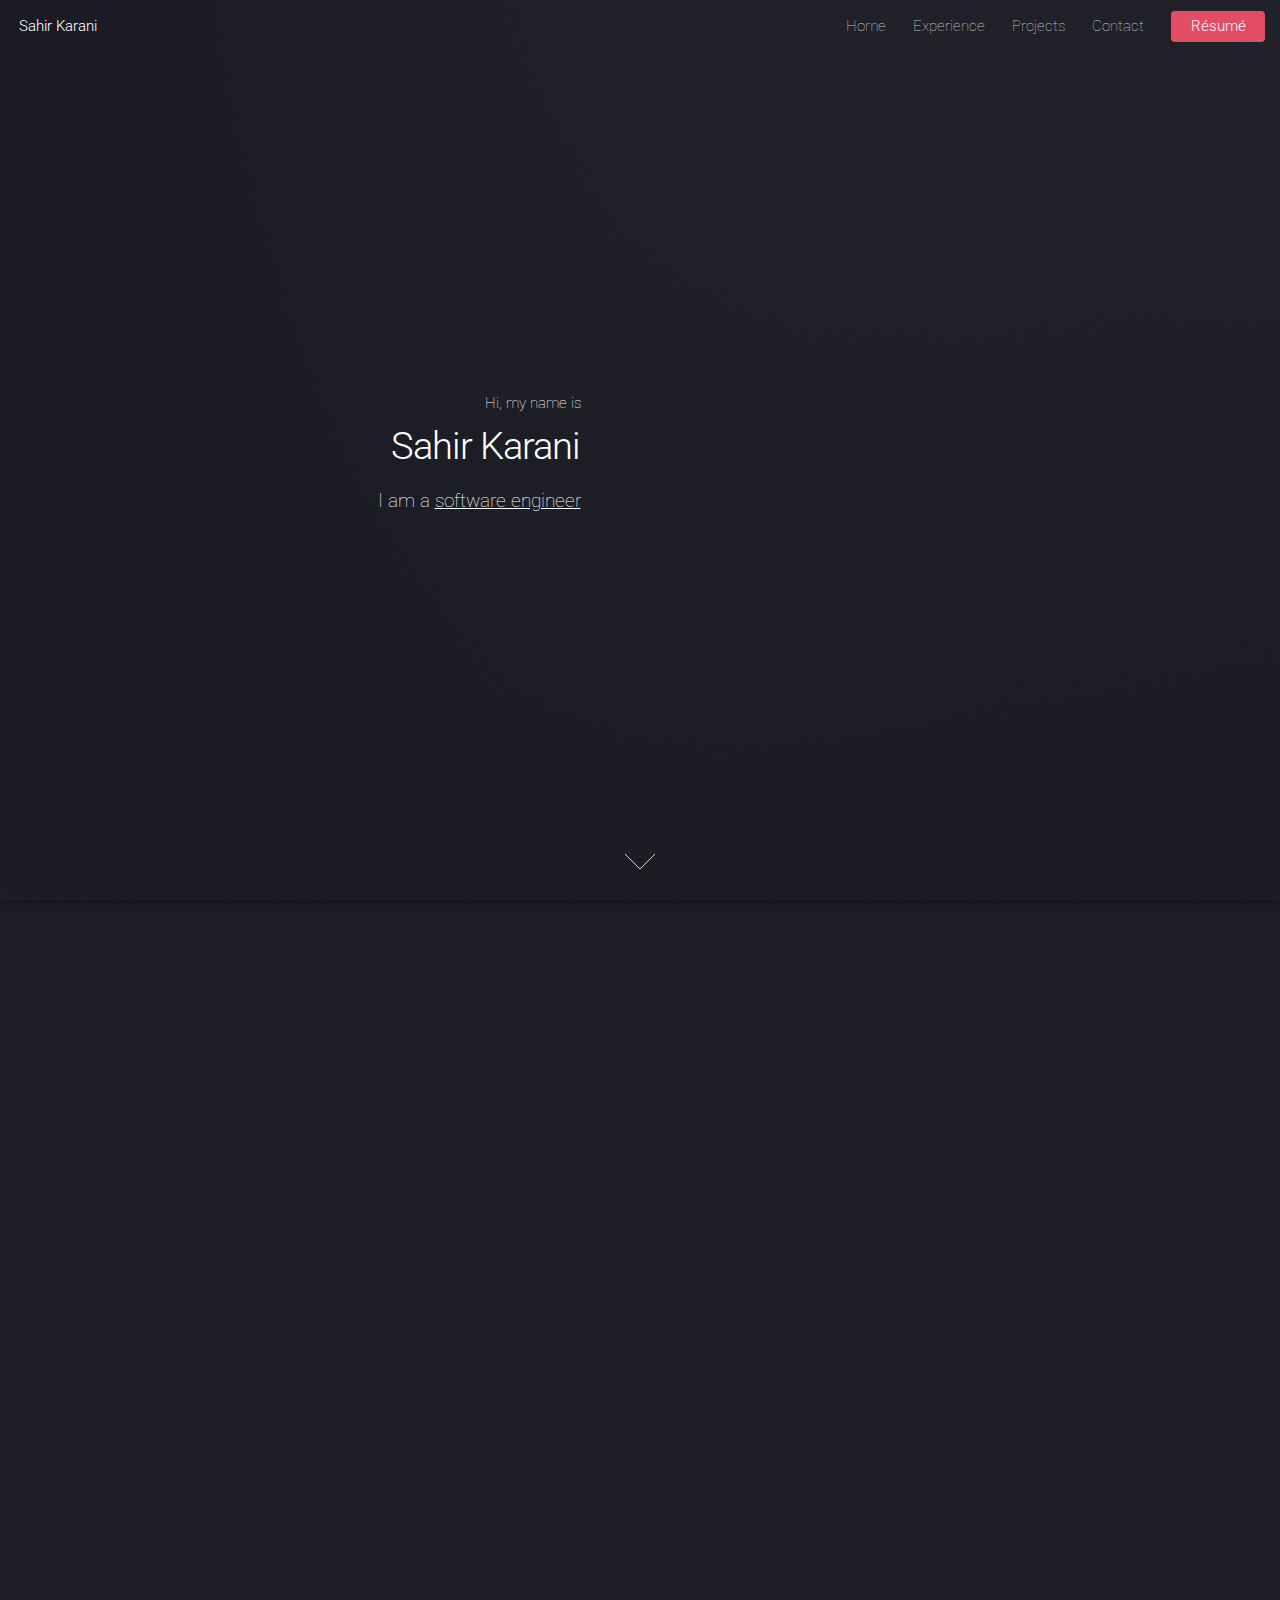
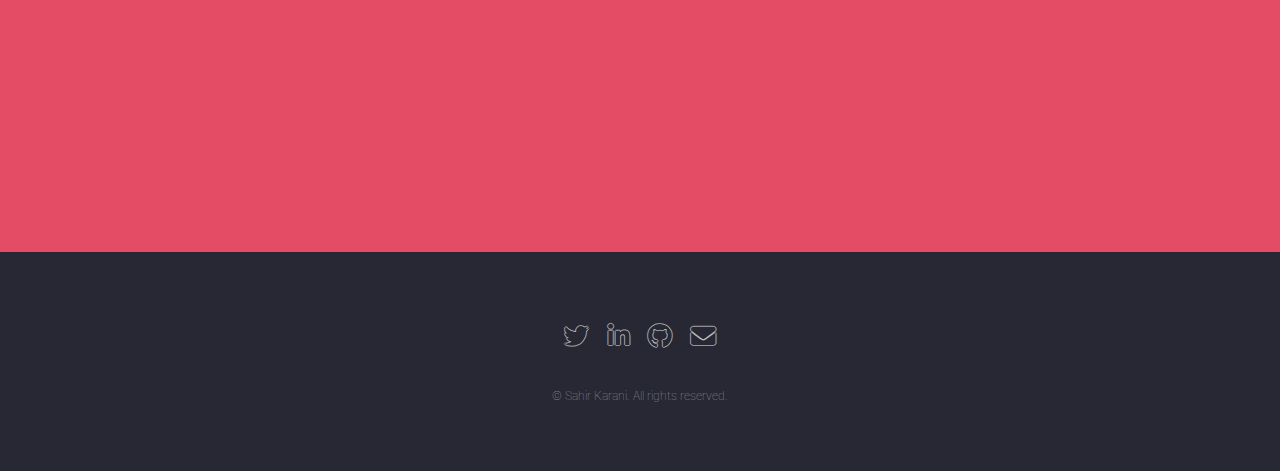
==== commit f84c2c80: "adding all html content and cleaning up workspace" ====
--- a/index.html
+++ b/index.html
@@ -21,25 +21,8 @@
 							<li><a href="index.html">Home</a></li>
 							<li><a href="experience.html">Experience</a></li>
 							<li><a href="projects.html">Projects</a></li>
-							<li>
-								<a href="#">Layouts</a>
-								<ul>
-									<li><a href="left-sidebar.html">Left Sidebar</a></li>
-									<li><a href="right-sidebar.html">Right Sidebar</a></li>
-									<li><a href="no-sidebar.html">No Sidebar</a></li>
-									<li>
-										<a href="#">Submenu</a>
-										<ul>
-											<li><a href="#">Option 1</a></li>
-											<li><a href="#">Option 2</a></li>
-											<li><a href="#">Option 3</a></li>
-											<li><a href="#">Option 4</a></li>
-										</ul>
-									</li>
-								</ul>
-							</li>
-							<li><a href="elements.html">Elements</a></li>
-							<li><a href="#" class="button primary">Résumé</a></li>
+							<li><a href="index.html#five">Contact</a></li>
+							<li><a href="Sahir Karani Resume.pdf" class="button primary">Résumé</a></li>
 						</ul>
 					</nav>
 				</header>
@@ -106,12 +89,11 @@
 							<h2>Projects</h2>
 						</header>
 						<p>My highlighted projects include <b>CommUnity</b> - an android application that helped individuals create philanthropic and sustainability initiatives related to public facilities and infrastructure. 
-							The CommUnity application won the <u>Best Android Hack at HackNYU</u>, a global hackathon lasting 48 hours and comprising of 500+ participants. 
+							The CommUnity application won the <u>Best Android Hack at HackNYU</u>. 
 							Another project I worked on was <b>Alertify</b> - an Android Wear and Android Phone application which allowed users a quick and easy way to reach out to a friend or family member in an emergency. 
-							Alertify won the <u>Best Software Hack at WearHacks New York</u>, a wearables hackathon with 500+ participants of all ages. 
+							Alertify won the <u>Best Software Hack at WearHacks New York</u>. 
 							Another personal project is <b>BlueCollr</b>, a web application that allows regular people to connect with blue-collar workers to complete jobs. 
 							BlueCollr allows in-application chat, price negotiation, payment and reviews. 
-							An additional project I worked on was the <b>Railroad Train Guidance System</b> in which I helped design a fully automated graphical program to show alternative train routes when a train lines were jammed. 
 							These are a few projects I've worked on, to see my full project list, click below!</p>
 						<ul class="actions">
 							<li><a href="projects.html" class="button">All Projects</a></li>
@@ -240,12 +222,10 @@
 			<!-- Footer -->
 				<footer id="footer">
 					<ul class="icons">
-						<li><a href="#" class="icon brands alt fa-twitter"><span class="label">Twitter</span></a></li>
-						<li><a href="#" class="icon brands alt fa-facebook-f"><span class="label">Facebook</span></a></li>
-						<li><a href="#" class="icon brands alt fa-linkedin-in"><span class="label">LinkedIn</span></a></li>
-						<li><a href="#" class="icon brands alt fa-instagram"><span class="label">Instagram</span></a></li>
-						<li><a href="#" class="icon brands alt fa-github"><span class="label">GitHub</span></a></li>
-						<li><a href="#" class="icon solid alt fa-envelope"><span class="label">Email</span></a></li>
+						<li><a href="https://twitter.com/sahirkarani" class="icon brands alt fa-twitter"><span class="label">Twitter</span></a></li>
+						<li><a href="https://www.linkedin.com/in/sahirkarani/" class="icon brands alt fa-linkedin-in"><span class="label">LinkedIn</span></a></li>
+						<li><a href="https://github.com/ssk1002" class="icon brands alt fa-github"><span class="label">GitHub</span></a></li>
+						<li><a href="mailto:sahir.karani@gmail.com" class="icon solid alt fa-envelope"><span class="label">Email</span></a></li>
 					</ul>
 					<ul class="copyright">
 						<li>&copy; Sahir Karani. All rights reserved.</li>
--- a/assets/css/main.css
+++ b/assets/css/main.css
@@ -6,6 +6,34 @@
 	html5up.net | @ajlkn
 	Free for personal and commercial use under the CCA 3.0 license (html5up.net/license)
 */
+
+
+.iframe-container{
+	position: relative;
+	width: 100%;
+	padding-bottom: 56.25%; 
+}
+.iframe-container iframe{
+	position: absolute;
+	top:0;
+	left: 0;
+	width: 100%;
+	height: 100%;
+}
+
+h3.date{
+	float: right;
+}
+@media screen and (max-width: 500px){
+	h3.date{
+		float: none;
+	}
+	
+	h3.company{
+		margin: 0;
+	}
+}
+
 
 .icon.major.alt i, .icon.major.alt p {
 	vertical-align: middle;
@@ -138,7 +166,7 @@
 
 	strong, b {
 		color: #ffffff;
-		font-weight: 300;
+		font-weight: 1000;
 	}
 
 	em, i {
@@ -3101,7 +3129,7 @@
 			-webkit-transition: -webkit-transform 1s ease, opacity 1s ease;
 			-ms-transition: -ms-transform 1s ease, opacity 1s ease;
 			transition: transform 1s ease, opacity 1s ease;
-			background: rgba(23, 24, 32, 0.95);
+			background: rgba(23, 24, 32, 0.97);
 			border-style: solid;
 			opacity: 1;
 			position: absolute;
@@ -3653,6 +3681,13 @@
 			.spotlight.left .content, .spotlight.right .content {
 				padding: 4.5em 2.5em;
 				width: 25em;
+			}
+
+			@media(max-height: 750px){
+				.spotlight.left .content, .spotlight.right .content {
+					padding: 1.5em 2.5em;
+					width: 30em;
+				}
 			}
 
 		/* Wrapper */
